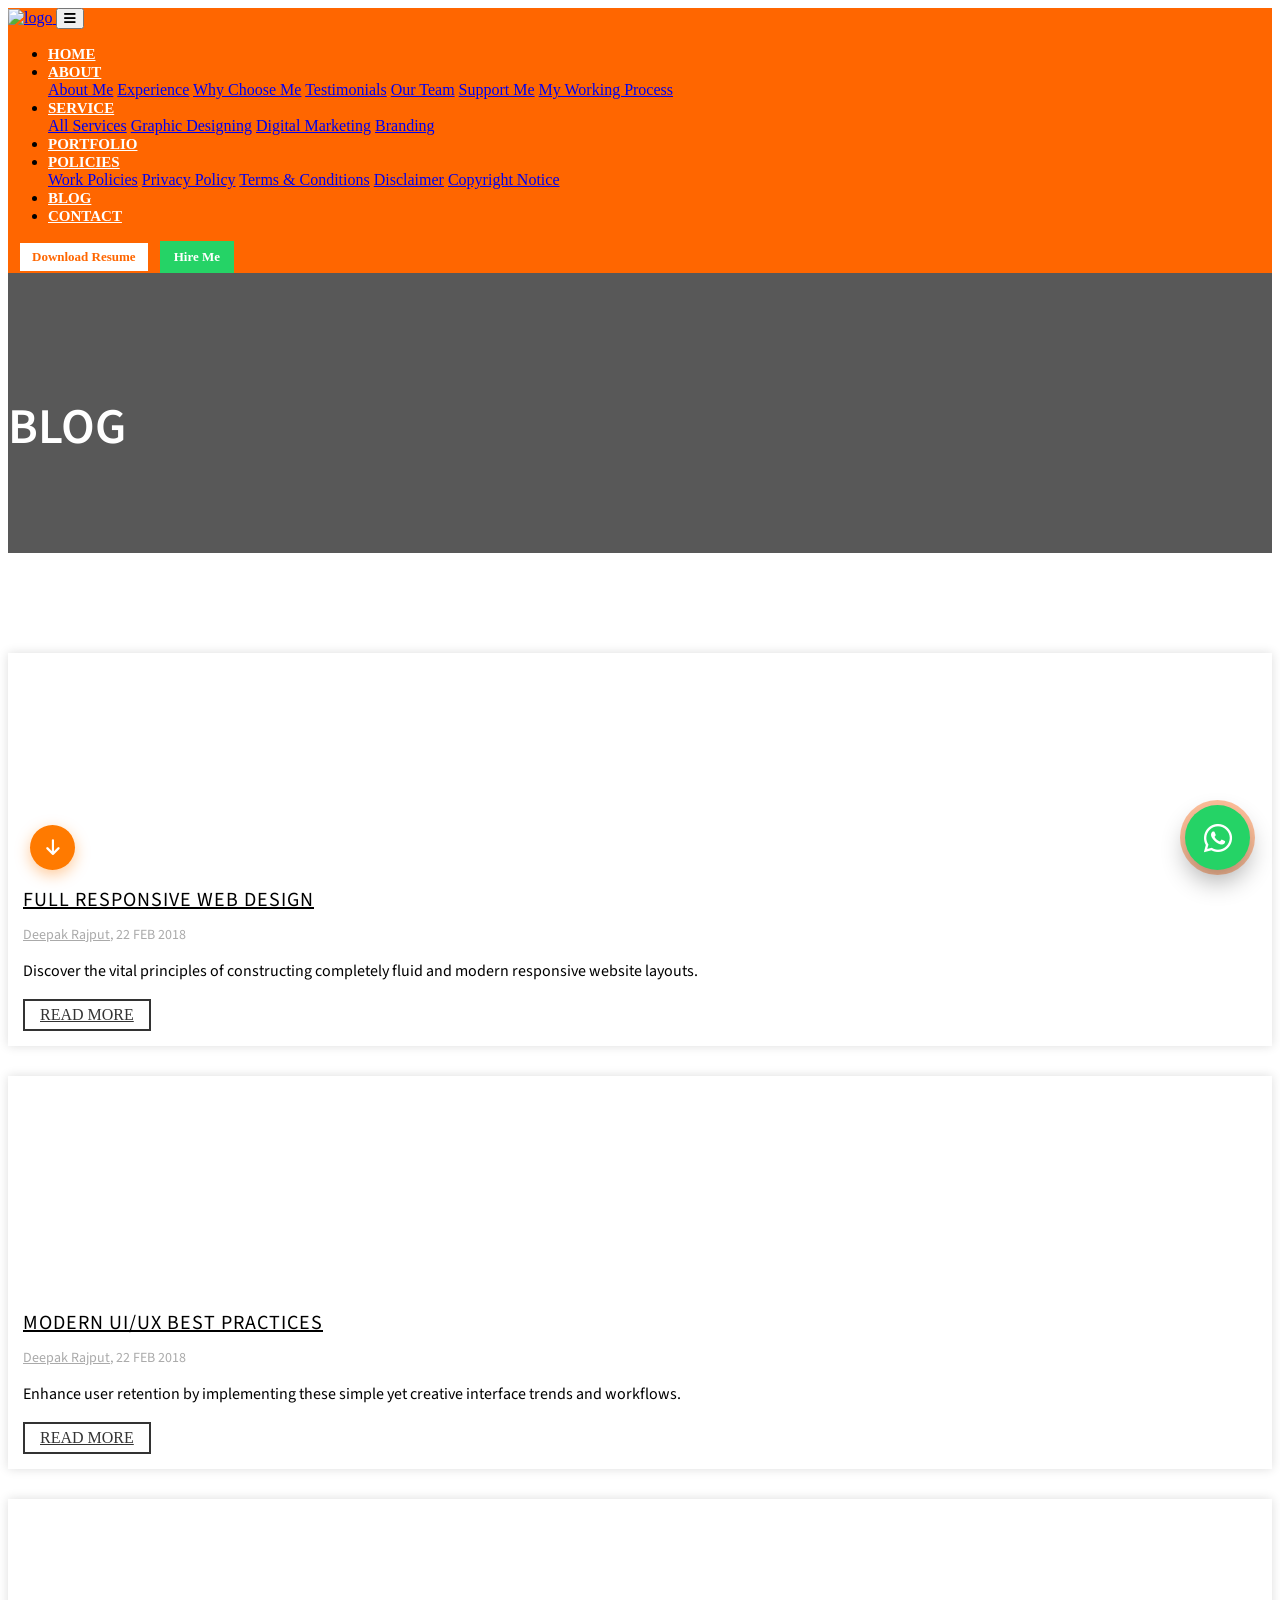
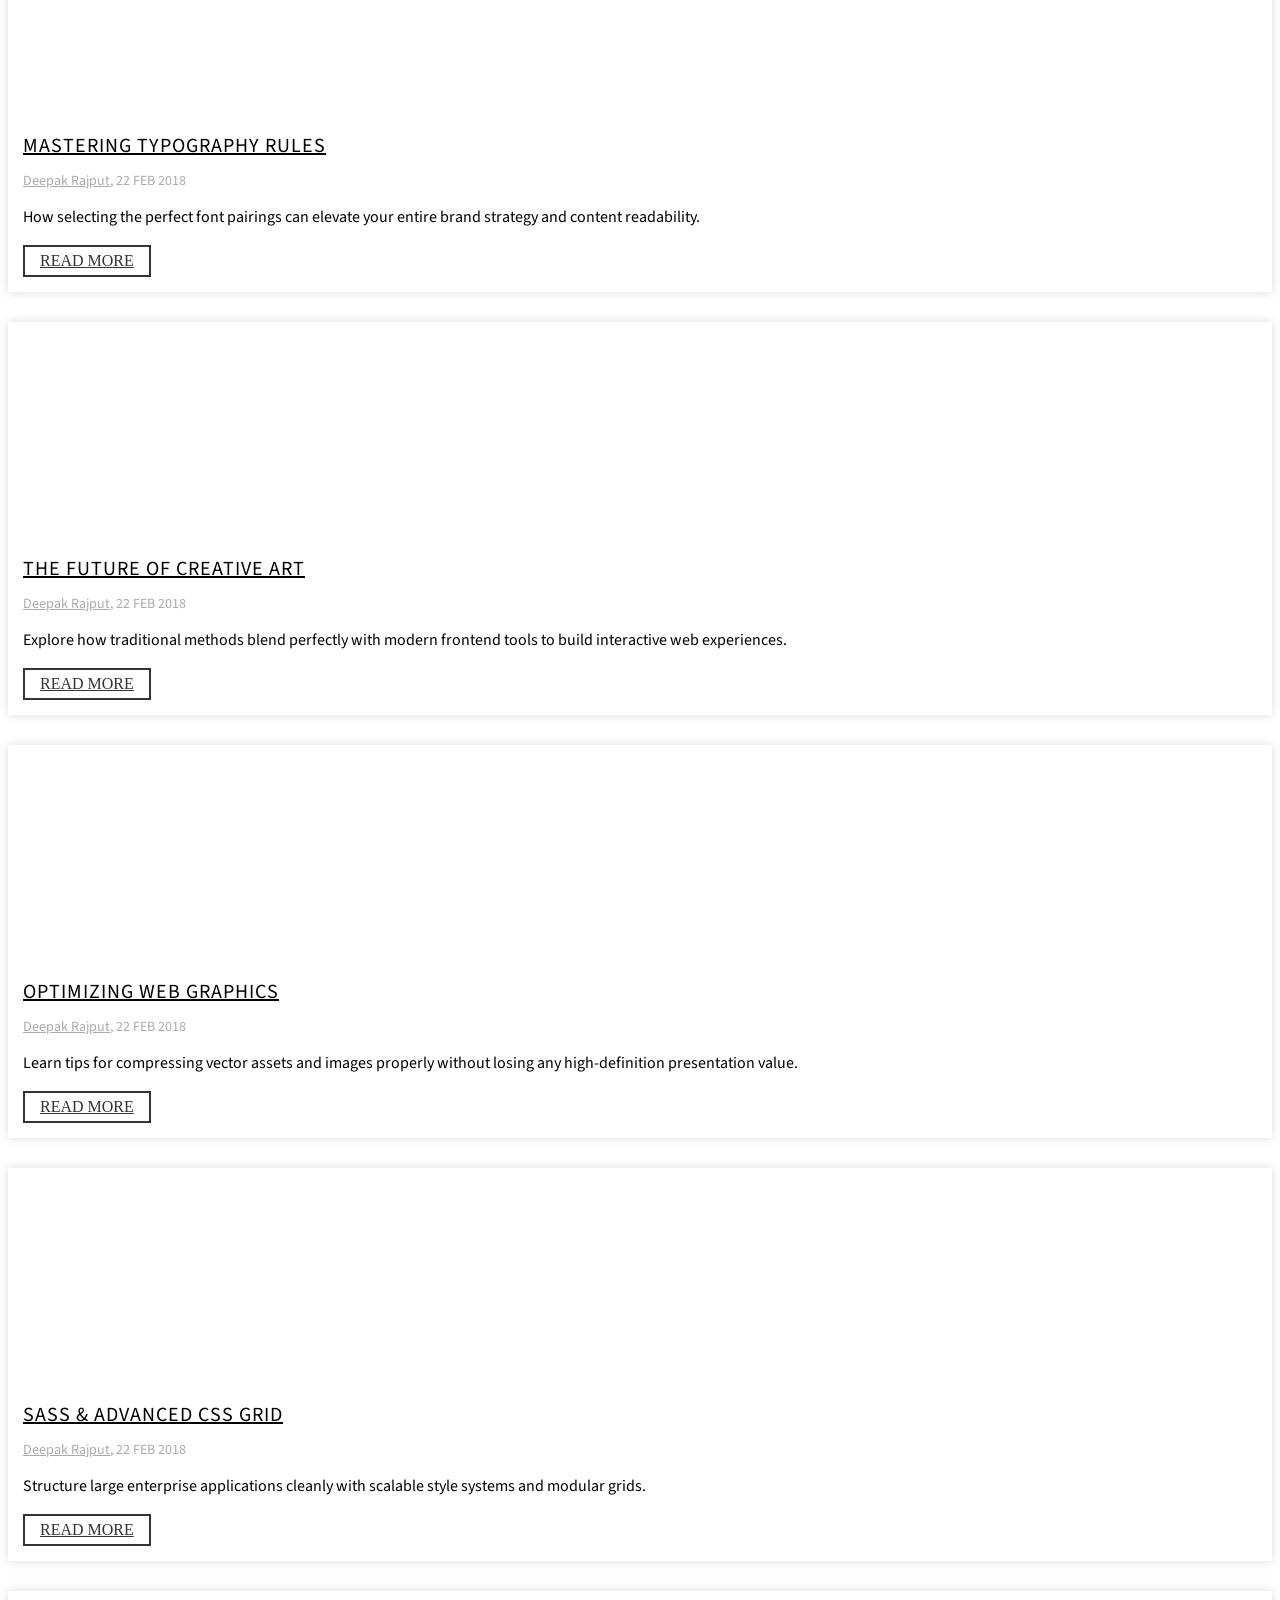
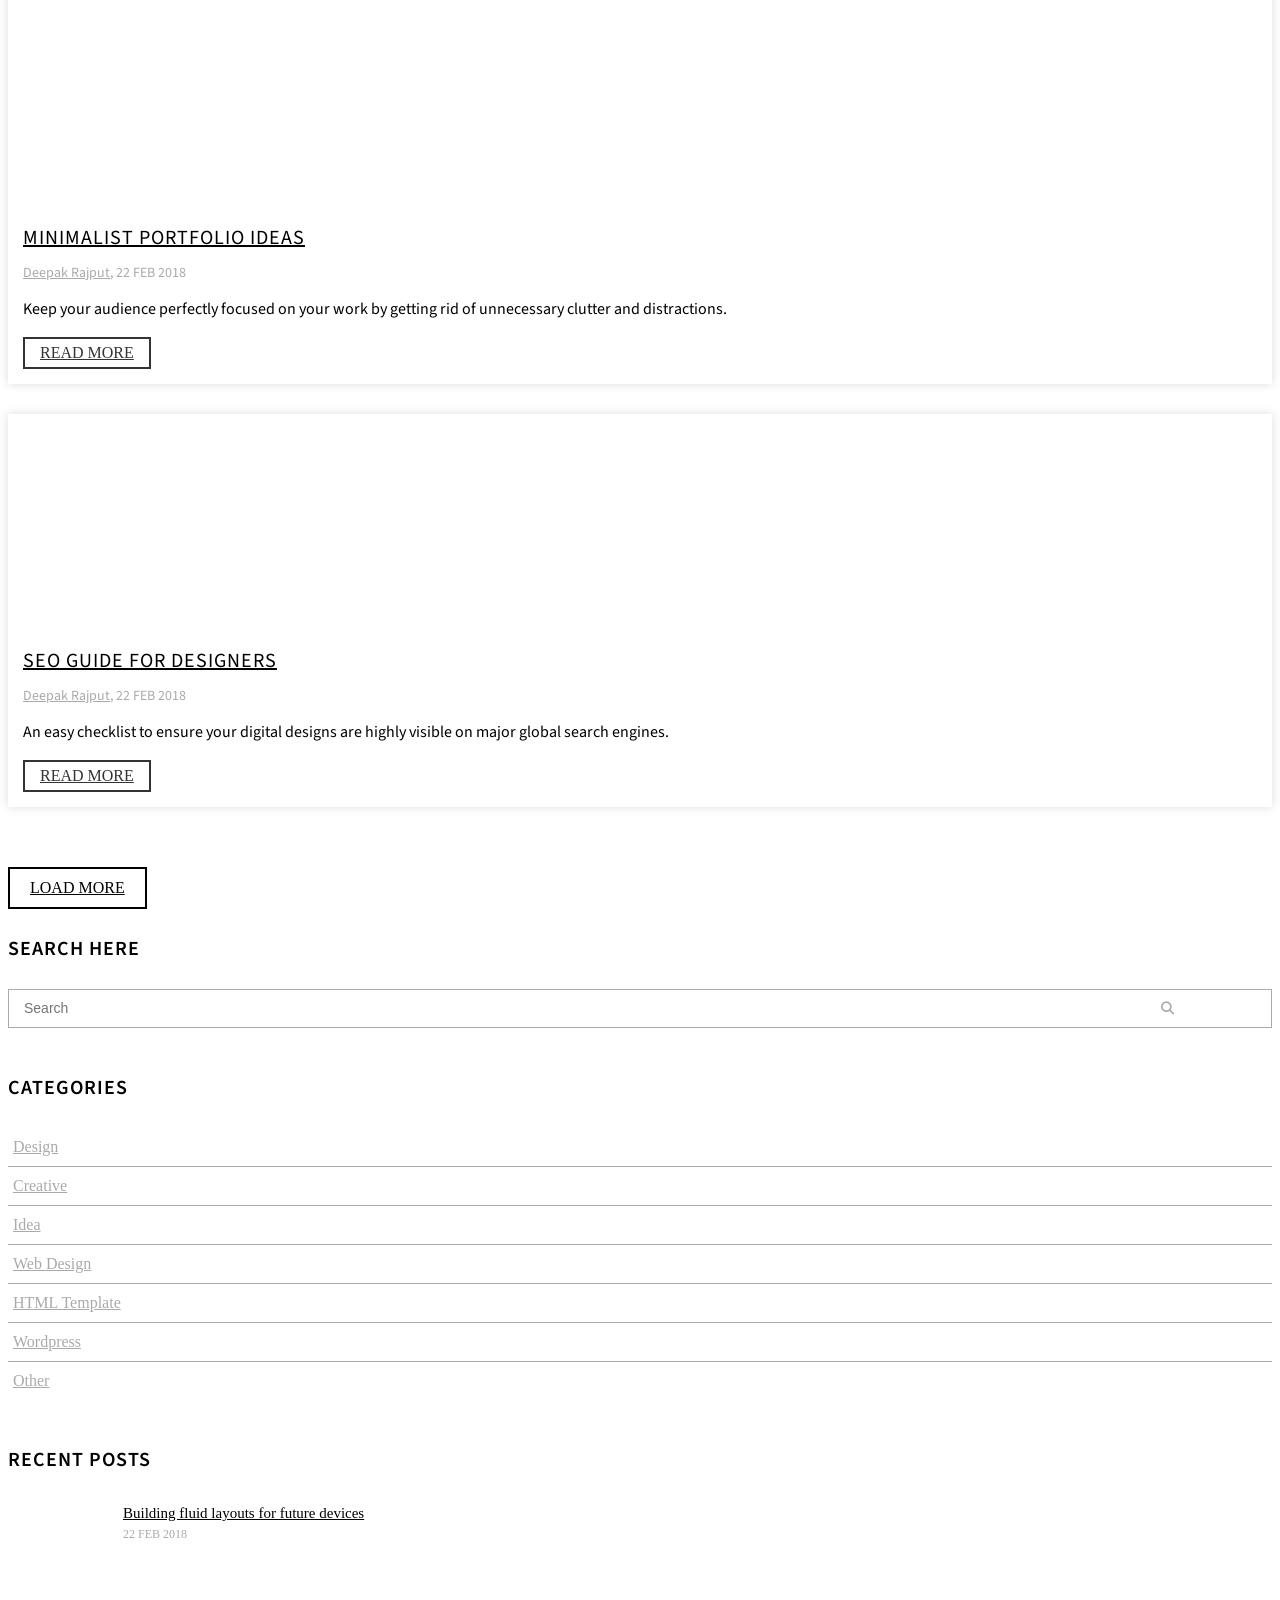
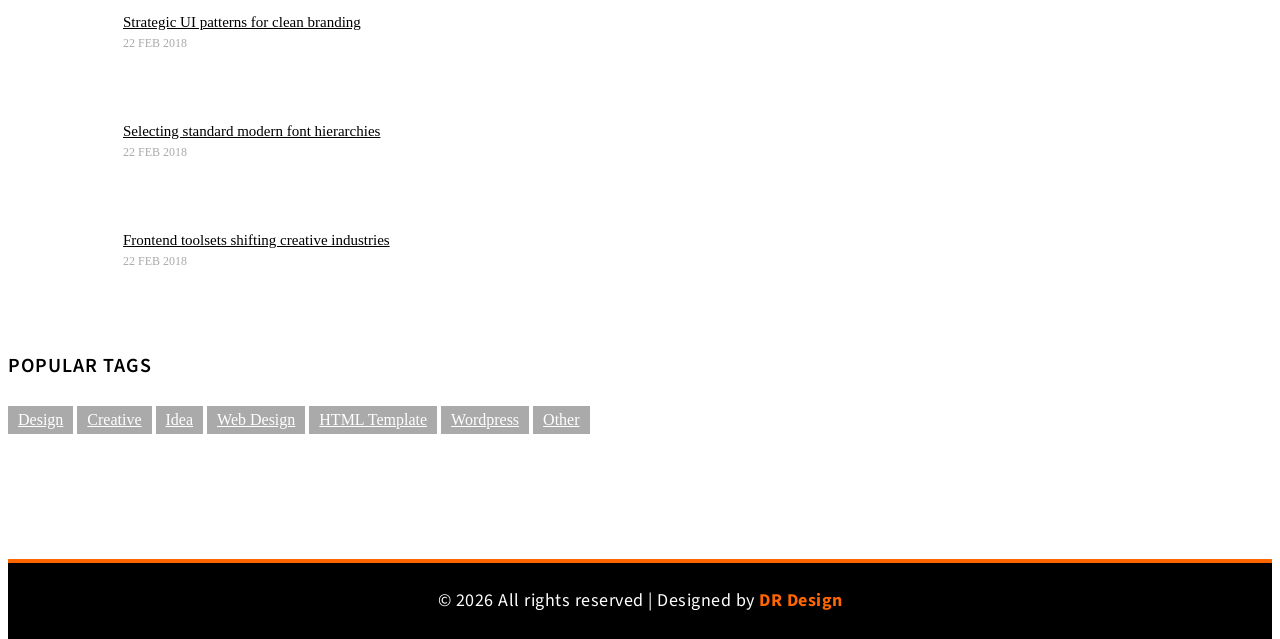
==== blog.html @ 86e17008 "Add files via upload" ====
<!DOCTYPE html>
<html lang="en">

<head>
    <meta name="viewport" content="width=device-width, initial-scale=1">
    <meta http-equiv="X-UA-Compatible" content="IE=edge" />
    <meta charset="UTF-8">
    <title>Blog | DR Design</title>

    <link href="https://fonts.googleapis.com/css?family=Source+Sans+Pro:300,400,600" rel="stylesheet">

    <link rel="stylesheet" href="assets/css/bootstrap.min.css">
    <link rel="stylesheet" href="assets/css/fontawesome-all.min.css">
    <link rel="stylesheet" href="assets/css/lightbox.min.css">
    <link rel="stylesheet" href="assets/css/owl.carousel.min.css">
    <link rel="stylesheet" href="assets/css/animate.css">
    <link rel="stylesheet" href="style.css">
    <link rel="stylesheet" href="assets/css/responsive.css">
    <link rel="stylesheet" href="https://cdnjs.cloudflare.com/ajax/libs/font-awesome/6.5.0/css/all.min.css">

    <style>
        .bg-primari {
            background-color: #ff6600 !important;
            transition: background-color 0.3s ease;
        }

        /* Floating Scroll Toggle Button Style */
        .floating-buttons {
          position: fixed;
          bottom: 30px;
          left: 30px;
          z-index: 999;
        }
        #scrollToggleBtn {
          width: 45px;
          height: 45px;
          border-radius: 50%;
          display: flex;
          align-items: center;
          justify-content: center;
          color: #fff;
          border: none;
          cursor: pointer;
          font-size: 18px;
          transition: 0.3s;
          background: #ff7a00;
          box-shadow: 0 5px 15px rgba(255, 122, 0, 0.4);
          animation: pulse 2s infinite;
        }
        #scrollToggleBtn:hover {
          transform: translateY(-4px);
        }
        @keyframes pulse {
          0% { box-shadow: 0 0 0 0 rgba(255, 122, 0, 0.7); }
          70% { box-shadow: 0 0 0 12px rgba(255, 122, 0, 0); }
          100% { box-shadow: 0 0 0 0 rgba(255, 122, 0, 0); }
        }

        /* Fixed Positioning Right side WhatsApp */
        .dr-whatsapp-float {
            position: fixed;
            bottom: 30px;
            right: 30px;
            z-index: 9999;
            display: flex;
            align-items: center;
            justify-content: center;
        }
        .dr-wa-ripple {
            position: absolute;
            width: 75px;
            height: 75px;
            background: rgba(255, 95, 0, 0.4); 
            border-radius: 50%;
            animation: dr-ripple-effect 2s infinite;
        }
        .dr-wa-btn {
            position: relative;
            width: 65px;
            height: 65px;
            background: #25d366;
            color: white;
            border-radius: 50%;
            display: flex;
            align-items: center;
            justify-content: center;
            font-size: 32px;
            box-shadow: 0 12px 24px rgba(0,0,0,0.3);
            transition: transform 0.3s cubic-bezier(0.175, 0.885, 0.32, 1.275), background 0.3s;
            text-decoration: none;
        }
        .dr-wa-btn:hover {
            transform: scale(1.1) rotate(10deg);
            background: #128c7e;
            color: #fff;
        }
        .dr-wa-tooltip {
            position: absolute;
            right: 85px;
            background: #ff5f00;
            color: white;
            padding: 10px 18px;
            border-radius: 12px;
            font-size: 15px;
            font-weight: 600;
            white-space: nowrap;
            opacity: 0;
            visibility: hidden;
            transition: all 0.4s ease;
            box-shadow: 0 8px 20px rgba(0,0,0,0.15);
        }
        .dr-whatsapp-float:hover .dr-wa-tooltip {
            opacity: 1;
            visibility: visible;
            right: 80px;
        }
        @keyframes dr-ripple-effect {
            0% { transform: scale(0.9); opacity: 1; }
            100% { transform: scale(1.6); opacity: 0; }
        }
        .dr-wa-shake {
            animation: dr-shake-logic 6s infinite;
        }
        @keyframes dr-shake-logic {
            0%, 85%, 100% { transform: rotate(0deg); }
            87% { transform: rotate(18deg); }
            89% { transform: rotate(-18deg); }
            91% { transform: rotate(12deg); }
            93% { transform: rotate(-12deg); }
        }
    </style>
    </head>

<body data-spy="scroll" data-target=".navbar-nav">

    <!-- ========================= -->
<!-- 🟢 HEADER & NAVBAR START -->
<!-- ========================= -->

    <header id="header" class="header">
        <nav class="navbar navbar-expand-lg fixed-top">
            <div class="container">

                 <!-- 🟢 WEBSITE LOGO -->
                <a class="navbar-brand logo" href="index.html">
                    <img src="assets/images/logo.png" alt="logo">
                </a>

                  <!-- 🟢 MOBILE MENU BUTTON -->
                   
                <button class="navbar-toggler" type="button" data-toggle="collapse" data-target="#navbarSupportedContent" aria-expanded="false">
                    <span><i class="fa fa-bars"></i></span>
                </button>

                <!-- 🟢 MAIN NAVIGATION MENU -->
                <div class="collapse navbar-collapse main-menu" id="navbarSupportedContent">

                    <!-- 🟢 MENU LINKS -->

                    <!-- 🟢 MENU LINKS -->
<ul class="navbar-nav ml-auto">

    <li class="nav-item active">
        <a class="nav-link" href="index.html#home">HOME</a>
    </li>

   <li class="nav-item dropdown">
        <a class="nav-link dropdown-toggle" href="#" id="aboutDropdown" role="button" data-toggle="dropdown" aria-haspopup="true" aria-expanded="false">
            ABOUT
        </a>
        <div class="dropdown-menu" aria-labelledby="aboutDropdown">


    <a class="dropdown-item" href="index.html#about">About Me</a>

    <a class="dropdown-item" href="index.html#experience">Experience</a>

    <a class="dropdown-item" href="index.html#why-choose">Why Choose Me</a>

    <a class="dropdown-item" href="index.html#testimonial">Testimonials</a>

    <a class="dropdown-item" href="index.html#section-padding pb-70 team-area">Our Team</a>

    <a class="dropdown-item" href="index.html#support">Support Me</a>

    <a class="dropdown-item" href="index.html#work-process">My Working Process</a>

</div>
    </li>

    <!-- Service Dropdown -->
    <li class="nav-item dropdown">
        <a class="nav-link dropdown-toggle"
           href="#"
           id="servicesDropdown"
           role="button"
           data-toggle="dropdown"
           aria-haspopup="true"
           aria-expanded="false">
            SERVICE
        </a>

        <div class="dropdown-menu" aria-labelledby="servicesDropdown">
            <a class="dropdown-item" href="index.html#service">All Services</a>
            <a class="dropdown-item" href="index.html#graphic-design">Graphic Designing</a>
            <a class="dropdown-item" href="index.html#digital-marketing">Digital Marketing</a>
            <a class="dropdown-item" href="index.html#branding">Branding</a>
        </div>
    </li>

    <li class="nav-item">
        <a class="nav-link" href="index.html#portfolio">PORTFOLIO</a>
    </li>

    <!-- Policies Dropdown -->
    <li class="nav-item dropdown">
        <a class="nav-link dropdown-toggle"
           href="#"
           id="policiesDropdown"
           role="button"
           data-toggle="dropdown"
           aria-haspopup="true"
           aria-expanded="false">
            POLICIES
        </a>

        <div class="dropdown-menu" aria-labelledby="policiesDropdown">
        <a class="dropdown-item" href="Policies.html">Work Policies</a>
        <a class="dropdown-item" href="websitespolices.html#privacy-policy">Privacy Policy</a>
        <a class="dropdown-item" href="websitespolices.html#terms-conditions">Terms & Conditions</a>
        <a class="dropdown-item" href="websitespolices.html#disclaimer">Disclaimer</a>
        <a class="dropdown-item" href="websitespolices.html#copyright-notice">Copyright Notice</a>
        </div>
    </li>

    <li class="nav-item">
        <a class="nav-link" href="blog.html">BLOG</a>
    </li>

    <li class="nav-item">
        <a class="nav-link pr0" href="index.html#contact">CONTACT</a>
    </li>

</ul>

<div class="nav-buttons">
    <a href="assets/images/Document/deepak resume.pdf"
       download="Deepak_Resume.pdf"
       target="_blank"
       class="btn-resume">
        Download Resume
    </a>

    <a href="https://wa.me/919714004207"target="_blank"class="btn-hire">Hire Me</a>
</div>
        </nav>

        <!-- ========================= -->
<!-- 🟢 HEADER & NAVBAR END -->
<!-- ========================= -->

        <div class="page-title bg-img section-padding bg-overlay" style="background-image: url(assets/images/breadcrumb.jpg)">
            <div class="container">
                <div class="row justify-content-center">
                    <div class="col-lg-6 text-center">
                        <h2>Blog</h2>
                    </div>
                </div>
            </div>
        </div>
        </header>
    <section class="blog-section">
        <div class="container">
            <div class="row">
                <div class="col-lg-8">
                    <div class="blog-area">
                        <div class="row">
                            <div class="col-sm-6">
                                <div class="single-blog">
                                    <div class="blog-thumb" style="background-image: url(assets/images/blog/img-1.png)"></div>
                                    <h4 class="blog-title"><a href="single-blog.html">Full Responsive Web Design</a></h4>
                                    <p class="blog-meta"><a href="#">Deepak Rajput</a>, 22 FEB 2018</p>
                                    <p>Discover the vital principles of constructing completely fluid and modern responsive website layouts.</p>
                                    <a href="single-blog.html" class="button">Read More</a>
                                </div>
                            </div>
                            <div class="col-sm-6">
                                <div class="single-blog">
                                    <div class="blog-thumb" style="background-image: url(assets/images/blog/img-2.jpg)"></div>
                                    <h4 class="blog-title"><a href="single-blog.html">Modern UI/UX Best Practices</a></h4>
                                    <p class="blog-meta"><a href="#">Deepak Rajput</a>, 22 FEB 2018</p>
                                    <p>Enhance user retention by implementing these simple yet creative interface trends and workflows.</p>
                                    <a href="single-blog.html" class="button">Read More</a>
                                </div>
                            </div>
                            <div class="col-sm-6">
                                <div class="single-blog">
                                    <div class="blog-thumb" style="background-image: url(assets/images/blog/img-3.jpg)"></div>
                                    <h4 class="blog-title"><a href="single-blog.html">Mastering Typography Rules</a></h4>
                                    <p class="blog-meta"><a href="#">Deepak Rajput</a>, 22 FEB 2018</p>
                                    <p>How selecting the perfect font pairings can elevate your entire brand strategy and content readability.</p>
                                    <a href="single-blog.html" class="button">Read More</a>
                                </div>
                            </div>
                            <div class="col-sm-6">
                                <div class="single-blog">
                                    <div class="blog-thumb" style="background-image: url(assets/images/blog/img-4.jpeg)"></div>
                                    <h4 class="blog-title"><a href="single-blog.html">The Future of Creative Art</a></h4>
                                    <p class="blog-meta"><a href="#">Deepak Rajput</a>, 22 FEB 2018</p>
                                    <p>Explore how traditional methods blend perfectly with modern frontend tools to build interactive web experiences.</p>
                                    <a href="single-blog.html" class="button">Read More</a>
                                </div>
                            </div>
                            <div class="col-sm-6">
                                <div class="single-blog">
                                    <div class="blog-thumb" style="background-image: url(assets/images/blog/img-5.png)"></div>
                                    <h4 class="blog-title"><a href="single-blog.html">Optimizing Web Graphics</a></h4>
                                    <p class="blog-meta"><a href="#">Deepak Rajput</a>, 22 FEB 2018</p>
                                    <p>Learn tips for compressing vector assets and images properly without losing any high-definition presentation value.</p>
                                    <a href="single-blog.html" class="button">Read More</a>
                                </div>
                            </div>
                            <div class="col-sm-6">
                                <div class="single-blog">
                                    <div class="blog-thumb" style="background-image: url(assets/images/blog/img-6.jpg)"></div>
                                    <h4 class="blog-title"><a href="single-blog.html">Sass & Advanced CSS Grid</a></h4>
                                    <p class="blog-meta"><a href="#">Deepak Rajput</a>, 22 FEB 2018</p>
                                    <p>Structure large enterprise applications cleanly with scalable style systems and modular grids.</p>
                                    <a href="single-blog.html" class="button">Read More</a>
                                </div>
                            </div>
                            <div class="col-sm-6">
                                <div class="single-blog">
                                    <div class="blog-thumb" style="background-image: url(assets/images/blog/img-7.jpeg)"></div>
                                    <h4 class="blog-title"><a href="single-blog.html">Minimalist Portfolio Ideas</a></h4>
                                    <p class="blog-meta"><a href="#">Deepak Rajput</a>, 22 FEB 2018</p>
                                    <p>Keep your audience perfectly focused on your work by getting rid of unnecessary clutter and distractions.</p>
                                    <a href="single-blog.html" class="button">Read More</a>
                                </div>
                            </div>
                            <div class="col-sm-6">
                                <div class="single-blog">
                                    <div class="blog-thumb" style="background-image: url(assets/images/blog/img-8.jpeg)"></div>
                                    <h4 class="blog-title"><a href="single-blog.html">SEO Guide For Designers</a></h4>
                                    <p class="blog-meta"><a href="#">Deepak Rajput</a>, 22 FEB 2018</p>
                                    <p>An easy checklist to ensure your digital designs are highly visible on major global search engines.</p>
                                    <a href="single-blog.html" class="button">Read More</a>
                                </div>
                            </div>
                        </div>
                        <div class="row justify-content-center">
                            <div class="col-lg-6 text-center">
                                <a href="#" class="button blog-btn">Load More</a>
                            </div>
                        </div>
                    </div>
                </div>
                <div class="col-lg-4">
                    <div class="blog-sidebar">
                        <div class="sidebar-widget">
                            <h2 class="sidebar-title">Search here</h2>
                            <form action="blog.html" method="get">
                                <input type="search" placeholder="Search">
                                <button><i class="fa fa-search"></i></button>
                            </form>
                        </div>
                        <div class="sidebar-widget">
                            <h2 class="sidebar-title">Categories</h2>
                            <ol>
                                <li><a href="#">Design</a></li>
                                <li><a href="#">Creative</a></li>
                                <li><a href="#">Idea</a></li>
                                <li><a href="#">Web Design</a></li>
                                <li><a href="#">HTML Template</a></li>
                                <li><a href="#">Wordpress</a></li>
                                <li><a href="#">Other</a></li>
                            </ol>
                        </div>
                        <div class="sidebar-widget">
                            <h2 class="sidebar-title">RECENT POSTS</h2>
                            <ol class="recent-post">
                                <li>
                                    <span style="background-image: url(assets/images/blog/img-1.png)"></span>
                                    <div class="blog-content">
                                        <a href="single-blog.html">Building fluid layouts for future devices</a>
                                        <div class="blog-date">22 FEB 2018</div>
                                    </div>
                                </li>
                                <li>
                                    <span style="background-image: url(assets/images/blog/img-2.jpg)"></span>
                                    <div class="blog-content">
                                        <a href="single-blog.html">Strategic UI patterns for clean branding</a>
                                        <div class="blog-date">22 FEB 2018</div>
                                    </div>
                                </li>
                                <li>
                                    <span style="background-image: url(assets/images/blog/img-3.jpg)"></span>
                                    <div class="blog-content">
                                        <a href="single-blog.html">Selecting standard modern font hierarchies</a>
                                        <div class="blog-date">22 FEB 2018</div>
                                    </div>
                                </li>
                                <li>
                                    <span style="background-image: url(assets/images/blog/img-4.jpeg)"></span>
                                    <div class="blog-content">
                                        <a href="single-blog.html">Frontend toolsets shifting creative industries</a>
                                        <div class="blog-date">22 FEB 2018</div>
                                    </div>
                                </li>
                            </ol>
                        </div>
                        <div class="sidebar-widget">
                            <h2 class="sidebar-title">POPULAR TAGS</h2>
                            <ol class="tags">
                                <li><a href="#">Design</a></li>
                                <li><a href="#">Creative</a></li>
                                <li><a href="#">Idea</a></li>
                                <li><a href="#">Web Design</a></li>
                                <li><a href="#">HTML Template</a></li>
                                <li><a href="#">Wordpress</a></li>
                                <li><a href="#">Other</a></li>
                            </ol>
                        </div>
                    </div>
                </div>
                </div>
        </div>
    </section>
    <footer style="
        background-color: #000000; 
        color: #ffffff; 
        text-align: center; 
        padding: 25px 10px; 
        font-family: Arial, sans-serif; 
        border-top: 4px solid #ff6600;">
        
        <p style="margin: 0; font-size: 18px; letter-spacing: 0.5px; color: #ffffff;">
            &copy; 2026 All rights reserved | 
            Designed by <a href="https://deepakrajput227.blogspot.com/" target="_blank" style="color: #ff6600; font-weight: bold; text-decoration: none;">DR Design</a>
        </p>
    </footer>
    <div class="dr-whatsapp-float">
        <div class="dr-wa-tooltip">Let's Talk - DR Design</div>
        <div class="dr-wa-ripple"></div>
        <a href="https://wa.me/919714004207?text=Hi%20Deepak,%20I%20am%20interested%20in%20your%20creative%20design%20services." 
           class="dr-wa-btn dr-wa-shake" 
           target="_blank">
            <i class="fab fa-whatsapp"></i>
        </a>
    </div>

    <div class="floating-buttons">
      <button id="scrollToggleBtn">
        <i id="scrollIcon" class="fas fa-arrow-down"></i>
      </button>
    </div>
    <script src="assets/js/jquery-3.3.1.min.js"></script>
    <script src="assets/js/bootstrap.min.js"></script>
    <script src="assets/js/owl.carousel.min.js"></script>
    <script src="assets/js/jquery.mixitup.js"></script>
    <script src="assets/js/wow.min.js"></script>
    <script src="assets/js/typed.js"></script>
    <script src="assets/js/main.js"></script>
    <script>
    const toggleBtn = document.getElementById("scrollToggleBtn");
    const scrollIcon = document.getElementById("scrollIcon");
    let isAtBottom = false;

    window.addEventListener("scroll", function () {
      if (window.scrollY > 300) {
        scrollIcon.classList.remove("fa-arrow-down");
        scrollIcon.classList.add("fa-arrow-up");
        isAtBottom = true;
      } else {
        scrollIcon.classList.remove("fa-arrow-up");
        scrollIcon.classList.add("fa-arrow-down");
        isAtBottom = false;
      }
    });

    toggleBtn.addEventListener("click", function () {
      if (isAtBottom) {
        window.scrollTo({
          top: 0,
          behavior: "smooth"
        });
      } else {
        window.scrollTo({
          top: document.documentElement.scrollHeight,
          behavior: "smooth"
        });
      }
    });
    </script>
    </body>
</html>
---- style.css ----
/*
Theme Name: Safs
Author: AL Mamun
Author URI: https://themeforest.net/user/aseven
Version: 1.0
*/

/*
[Table of contents]

* Glogbal Style
* Preloader
* Section Title
* Main Menu / Navbar
* Hero Area / Welcome Area / Slider Area
* Featured Area
* About Area
* Fact Counter Section
* Service Section
* Why choose Me Section
* Portfolio Section
* Frequently asked questions
* Blog Section
  - Blog Main Page
  - Sidebar
  - Single Blog
* Testimonial Section
* Team Section
* Call to Action Area
* Pricing Area
* Contact Area 
* Footer Area
*/

/*============Glogbal Style================ */
html,
body {
    height: 100%;
}

p {
    font-family: 'Source Sans Pro', sans-serif;
    font-size: 16px;
    line-height: 26px;
    color: #000;
    margin: 0;
}

a {
    -webkit-transition: .3s;
    transition: .3s
}

a:hover {
    color: #000;
    text-decoration: none;
}

h1,
h2,
h3,
h4,
h5,
h6 {
    font-family: 'Source Sans Pro', sans-serif;
    color: #000;
    font-weight: 600;
    line-height: 1.7;
    margin: 0;
}

.d-table {
    width: 100%;
    height: 100%;
}

.d-table-cell {
    vertical-align: middle;
}

img {
    max-width: 100%;
    height: auto;
}

.button {
    color: #fff;
    display: inline-block;
    text-transform: uppercase;
    border: 2px solid;
    padding: 10px 20px;
}

.button:hover {
    color: #000;
}

.bg-a {
    background-color: #000;
}

.section-padding {
    padding: 100px 0;
}

.pb-70 {
    padding-bottom: 70px;
}

.pb-85 {
    padding-bottom: 85px;
}

.bg-img {
    background-color: #ddd;
    background-position: center;
    background-size: cover;
    position: relative;
    z-index: 1;
}

.bg-primari {
    background-color: #000 !important;
}

.bg-secondary {
    background-color: #Ff9933  !important;
}

button:focus {
    outline: none;
}


/*::::::::::::::::::::::::::::::::::::
    Preloader
::::::::::::::::::::::::::::::::::::*/

/* 🔥 PRELOADER START */

.preloader {
    position: fixed;
    top: 0;
    left: 0;
    width: 100%;
    height: 100%;

    background: #ffffff; /* white clean look */
    
    display: flex;
    align-items: center;
    justify-content: center;

    z-index: 99999;
}

/* Center Box */
.loader-box {
    text-align: center;
}

/* 🟠 Logo */
.loader-logo {
    width: 80px;
    margin-bottom: 15px;
    animation: zoom 1.5s infinite alternate;
}

/* Logo Animation */
@keyframes zoom {
    from { transform: scale(1); }
    to { transform: scale(1.1); }
}

/* ✨ Loading Text */
.loading-text {
    color: #ff6600;
    font-size: 24px;
    font-weight: bold;
    letter-spacing: 2px;
}

/* 🔥 MOBILE RESPONSIVE */
@media (max-width: 768px) {

    .loader-logo {
        width: 60px;
        margin-bottom: 10px;
    }

    .loading-text {
        font-size: 18px;
        letter-spacing: 1px;
    }

}

/* 🔥 PRELOADER END */

/*::::::::::::::::::::::::::::::::::::
   Section Title
::::::::::::::::::::::::::::::::::::*/

.section-title {
    margin-bottom: 60px;
}

.section-title h2 {
    text-transform: uppercase;
    position: relative;
    font-size: 32px;
    padding-bottom: 15px;
    margin-bottom: 15px;
    line-height: 1;
}

.section-title h2:before,
.section-title h2:after {
    position: absolute;
    content: '';
    left: 50%;
    bottom: 0;
    width: 50px;
    height: 5px;
    background-color: #000;
}

.section-title h2:before {
    left: auto;
    right: 50%;
    background-color: #Ff6633
}

/*::::::::::::::::::::::::::::::::::::
   Main Menu
::::::::::::::::::::::::::::::::::::*/
.navbar{
    -webkit-transition: .3s;
    transition: .3s;
}
.navbar-brand.logo img {
    max-height: 40px;
}

.navbar-expand-lg .navbar-nav .nav-link {
    color: #fff;
    font-size: 15px;
    font-weight: 700;
}

.navbar-expand-lg .navbar-nav .nav-link:hover,
.navbar-expand-lg .navbar-nav .nav-link.active {
    color: #ffff02;
}




/*::::::::::::::::::::::::::::::::::::
   Navbar Buttons Style Start
::::::::::::::::::::::::::::::::::::*/

/* 👉 Desktop buttons (right side alignment) */
.nav-buttons {
    display: flex;
    gap: 10px;
    margin-left: 10px;
}

/* 👉 Right edge gap kam */
.navbar .container {
    padding-right: px;
}

/* 👉 Common button style (square buttons) */
.btn-resume,
.btn-hire {
    padding: 6px 12px;
    font-size: 13px;
    text-decoration: none;
    border-radius: 0; /* square */
    transition: 0.3s;
    font-weight: 700;
}

/* 👉 Download Resume (white + orange) */
.btn-resume {
    background: #fff;
    color: #ff6600;
    border: 2px solid #ff6600;
}

.btn-resume:hover {
    background: #ff6600;
    color: #fff;
}

/* 👉 Hire Me (WhatsApp green) */
.btn-hire {
    background: #25D366;
    color: #fff;
    border: 2px solid #25D366;
}

.btn-hire:hover {
    background: #128C7E;
    border-color: #128C7E;
}

/* 👉 Mobile buttons hide by default */
.btn-mobile {
    display: none;
}

/*::::::::::::::::::::::::::::::::::::
   Mobile Menu Button Fix
::::::::::::::::::::::::::::::::::::*/
@media (max-width: 768px) {

    /* 👉 Desktop buttons hide */
    .nav-buttons {
        display: none;
    }

    /* 👉 Mobile buttons show */
    .btn-mobile {
        display: block;
        width: 100%;
    }

    .btn-mobile a {
        display: block;
        margin: 10px;
        text-align: center;
    }
}

/*::::::::::::::::::::::::::::::::::::
   Navbar Buttons Style End
::::::::::::::::::::::::::::::::::::*/

/*::::::::::::::::::::::::::::::::::::
   Main Menu End  
::::::::::::::::::::::::::::::::::::*/

/*::::::::::::::::::::::::::::::::::::
   Hero Area 
::::::::::::::::::::::::::::::::::::*/

.hero-aria,
.hero-area-slids,
.single-slider {
    height: 100%;
    position: relative;
    z-index: 1;
    background-position: center;
    background-size: cover;
}


.hero-aria:after {
    position: absolute;
    content: '';
    left: 0;
    bottom: 0;
    width: 50%;
    height: 100%;
    background-color: #Ff6633;
    opacity: .8;
    -ms-filter: "progid:DXImageTransform.Microsoft.Alpha(Opacity=80)";
    z-index: 2;
}

.hero-area-slids .owl-stage-outer,
.hero-area-slids .owl-stage,
.hero-area-slids .owl-item {
    height: 100%;
}

.slider-bg {
    height: 100%;
    width: 100%;
    background-position: center;
    background-size: cover;
    position: relative;
    z-index: 1;
}


.slider-bg:after {
    content: '';
    position: absolute;
    left: 0;
    top: 0;
    width: 100%;
    height: 100%;
    background-color: #000;
    opacity: .3;
    -ms-filter: "progid:DXImageTransform.Microsoft.Alpha(Opacity=30)";
    z-index: -1;
}

.hero-content {
    position: absolute;
    z-index: 999;
    max-width: 40%;
}


.hero-content h2 {
    color: #fff;
    font-size: 90px;
    font-weight: 600;
    line-height: 1;
}

.hero-content .button {
    margin-top: 30px;
}

.hero-content .typed {
    color: #ffffff;
}

.hero-content h2,
.hero-content p,
.hero-content span,
.hero-content .typed {
    color: #ffffff;
}


/*::::::::::::::::::::::::::::::::::::
   Featured Area
::::::::::::::::::::::::::::::::::::*/

.single-featured-item {
    padding: 15px;
    margin-bottom: 30px;
}

.single-featured-item-wrap {
    background-color: #fff;
    box-shadow: 0 0 10px #eee;
}

.single-featured-item-wrap h3 a {
    text-align: center;
    text-transform: uppercase;
    padding: 15px;
    color: #Ff6633;
    display: block;
    position: relative;
    z-index: 1;
}

.single-featured-item-wrap:hover a {
    color: #f8f9fa
}

.single-featured-item-wrap:hover a:after {
    height: 100%;
}

.single-featured-item-wrap h3 a:after {
    position: absolute;
    content: '';
    width: 100%;
    height: 0;
    background-color: #Ff6633;
    z-index: -1;
    left: 0;
    top: 0;
    -webkit-transition: .3s;
    transition: .3s;
}
.single-featured-item-wrap {
    text-align: center;
}

.featured-icon {
    font-size: 35px;
    color: #Ff6633;
    margin-bottom: 5px;
    display: block;
}


/* ===== Modern Card UI ===== */

.single-featured-item {
    padding: 20px;
}

.single-featured-item-wrap {
    background: #fff;
    padding: 40px 25px;
    border-radius: 15px;
    text-align: center;
    box-shadow: 0 10px 25px rgba(0,0,0,0.08);
    transition: all 0.3s ease;
}

/* Hover Card */
.single-featured-item-wrap:hover {
    transform: translateY(-10px);
    box-shadow: 0 15px 35px rgba(0,0,0,0.15);
}

/* Icon Circle */
.featured-icon {
    width: 65px;
    height: 65px;
    line-height: 65px;
    font-size: 28px;
    background: rgba(255,102,51,0.1);
    color: #ff6633;
    border-radius: 50%;
    margin: 0 auto 15px;
    transition: 0.3s;
}

/* Icon Hover */
.single-featured-item-wrap:hover .featured-icon {
    background: #ff6633;
    color: #fff;
    transform: scale(1.1) rotate(8deg);
}

/* Heading */
.single-featured-item-wrap h2 {
    margin: 10px 0;
}

.single-featured-item-wrap h2 a {
    color: #222;
    font-size: 20px;
    font-weight: 600;
    text-decoration: none;
}

/* Paragraph */
.single-featured-item-wrap p {
    color: #000000;
    font-size: 18px;
    line-height: 24px;
    text-align: left;

    height: 150px;          /* 🔥 FIXED height */
    text-align: justify;          /* 🔥 main */
    text-align-last: left;        /* last line control */
}


/* ONLY Featured Section Equal Height */

#featured .row {
    display: flex;
    flex-wrap: wrap;
}

#featured .col-lg-4 {
    display: flex;
}

#featured .single-featured-item-wrap {
    display: flex;
    flex-direction: column;
    height: 100%;
    width: 100%;
}

#featured .single-featured-item {
    flex-grow: 1;
    display: flex;
    flex-direction: column;
    justify-content: space-between;
}
/* Mobile fix */
@media (max-width: 768px) {

    .single-featured-item-wrap p {
        font-size: 15px;          /* 👈 mobile ke liye chhota */
        line-height: 22px;

        text-align: justify;
        text-align-last: left;

        word-break: break-word;   /* 🔥 text bahar nahi jayega */
    }

}



/*::::::::::::::::::::::::::::::::::::
   About Area
::::::::::::::::::::::::::::::::::::*/

.about-bg {
    height: 100%;
    min-height: 400px;
    position: relative;
    background-size: cover;
    background-position: center;
    background-color: #Ff6633;
}

.social-aria a {
    color: #fff;
    width: 30px;
    height: 30px;
    display: inline-block;
    border: 1px solid;
    text-align: center;
    line-height: 30px;
    margin: 0 5px;
    -webkit-transition: .3s;
    transition: .3s;
}

.social-aria {
    position: absolute;
    bottom: 0;
    text-align: center;
    width: 100%;
    z-index: 1;
    padding: 15px;
}

.social-aria a:hover {
    border-radius: 50%;
}

.social-aria:after {
    position: absolute;
    content: '';
    background-color: #000;
    width: 100%;
    height: 100%;
    bottom: 0;
    left: 0;
    z-index: -1;
    opacity: .5;
    -ms-filter: "progid:DXImageTransform.Microsoft.Alpha(Opacity=50)";
}

.about-content h2 span {
    color: #Ff6633;
    font-size: 100%;
}

.about-content h4 {
    font-weight: 400;
    font-size: 22px;
    margin-bottom: 15px;
}

.about-content p {
    font-weight: 400;
}

.about-content h5 {
    margin: 30px 0;
    text-transform: uppercase;
}

.single-skill {
  margin-bottom: 20px;
}

.skillbar {
  position: relative;
  display: flex;
  align-items: center;
}

/* LEFT BLACK LABEL */
.skill-title {
  background: #Ff9933;
  color: #fff;
  padding: 10px 15px;
  font-size: 14px;
  min-width: 120px;
  text-align: center;
  font-weight: bold;
}

/* BAR BACKGROUND */
.skill-bar-wrap {
  flex: 1;
  background: #e5e5e5;
  height: 35px;
  position: relative;
}

/* YELLOW BAR */
.skill-bar {
  height: 100%;
  width: 0;
  background: #Ff6633; 
  transition: width 1.5s ease;
}

/* RIGHT % */
.skill-percent {
  position: absolute;
  right: 10px;
  font-size: 13px;
  font-weight: bold;
  color: #000;
}

/* ===== EXPERIENCE SECTION START ===== */

.dr-experience {
  padding: 40px 20px;
  background: #f9f9f9;
  display: flex;
  align-items: center;
}

.dr-container {
  max-width: 1100px;
  margin: auto;
  display: flex;
  gap: 60px;
  flex-wrap: wrap;
}

/* LEFT */
.dr-intro {
  flex: 1.2;
}

.dr-intro h2 {
  color: #ff6600;
  font-size: 2rem;
  margin-bottom: 20px;
  font-weight: 700;
}

.dr-intro p {
  margin-bottom: 25px;
}

.dr-details {
  list-style: none;
  padding: 0;
}

.dr-details li {
  margin-bottom: 10px;
}

.dr-details b {
  display: inline-block;
  width: 100px;
}

.dr-details .highlight {
  color: #ff6600;
}

/* RIGHT */
.dr-exp {
  flex: 1;
}

.dr-exp-item {
  position: relative;
  padding-left: 20px;
  margin-bottom: 30px;
}

/* vertical bar */
.dr-exp-item::before {
  content: "";
  position: absolute;
  left: 0;
  top: 5px;
  bottom: 5px;
  width: 4px;
  border-radius: 2px;
}

.dr-exp-item.active::before {
  background: #ff6600;
}

.dr-exp-item.past::before {
  background: #ccc;
}

.dr-exp-item h3 {
  margin: 0;
  font-size: 18px;
}

.dr-exp-item.active h3 {
  color: #ff6600;
}

.dr-date {
  font-size: 13px;
  color: #777;
  display: block;
  margin: 5px 0;
}

/* MOBILE */
@media (max-width: 768px) {
  .dr-container {
    flex-direction: column;
    gap: 30px;
  }

  .dr-intro h2 {
    font-size: 1.6rem;
  }
}

/* ===== EXPERIENCE SECTION END ===== */

/*::::::::::::::::::::::::::::::::::::
   Fact Counter Section
::::::::::::::::::::::::::::::::::::*/

.fact-counter:after {
    position: absolute;
    content: '';
    left: 0;
    top: 0;
    width: 100%;
    height: 100%;
    background-color: #Ff6633 ;
    z-index: -1;
    opacity: .8;
    -ms-filter: "progid:DXImageTransform.Microsoft.Alpha(Opacity=80)";
}


.single-fun-fact {
    border: 1px solid #fff;
    padding: 15px;
    margin-bottom: 30px;
}

.single-fun-fact h2 {
    line-height: 1;
    color: #fff;
}

.single-fun-fact h2 span {
    margin-right: 5px;
}

.single-fun-fact p {
    color: #fff;
    position: relative;
    margin-top: 30px;
}

.single-fun-fact p:after {
    position: absolute;
    content: '';
    left: 50%;
    top: -15px;
    width: 60px;
    margin-left: -30px;
    height: 1px;
    background-color: #fff;
}


/*::::::::::::::::::::::::::::::::::::
   Service Section
::::::::::::::::::::::::::::::::::::*/

.service-area {
    position: relative;
    z-index: 2;
    
}

.service-area .section-title h2:before {
    background-color: #fff;
}

.service-area:before {
    background-color: #Ff9933;
    position: absolute;
    content: '';
    width: 100%;
    height: 100%;
    left: 0;
    top: 0;
}

.service-area.service-page:before {
    height: 100%;
}

.single-service {
    background-color: #fff;
    padding: 15px;
    border: 1px solid #Ff6633;
    -webkit-transition: .3s;
    transition: .3s;
    margin-bottom: 30px;
    position: relative;
    z-index: 1;
}

.single-service h2,
.single-service p {
    -webkit-transition: .3s;
    transition: .3s;
}

.single-service:after {
    position: absolute;
    bottom: 0;
    left: 0;
    content: '';
    width: 100%;
    height: 5px;
    background-color: #Ff6633;
    z-index: -1;
    -webkit-transition: .3s;
    transition: .3s;
}

.single-service:hover h2,
.single-service:hover p {
    color: #fff
}

.single-service:hover:after {
    height: 100%;
}

.service-icon {
    font-size: 50px;
    color: #Ff6633;
    transition: 0.3s;
}


/* 🔥 Pura box hover effect */
.single-service:hover .service-icon,
.single-service:hover h2,
.single-service:hover p {
    color: #fff;
}


/* 🔥 for Adustment text lines and box */

.single-service {
    display: flex;
    flex-direction: column;
    height: 260px;
    overflow: hidden;
    padding: 20px;
}

/* 4 line show */
.single-service p {
    display: -webkit-box;
    -webkit-line-clamp: 4;
    -webkit-box-orient: vertical;
    overflow: hidden;
    flex-grow: 1;
}

/* Read More text style */
.read-more {
    color: #Ff6633;
    cursor: pointer;
    font-weight: 600;
    margin-top: 10px;
    display: inline-block;
}

/* Hover effect */
.read-more:hover {
    text-decoration: underline;
}

/* Active (full text) */
.single-service.active {
    height: auto;
}

.single-service.active p {
    -webkit-line-clamp: unset;
}


/* Normal state */
.read-more {
    color: #Ff6633;
    cursor: pointer;
    font-weight: 600;
    margin-top: 10px;
    display: inline-block;
}

/* 👇 Box hover hone par Read More white ho jaye */
.single-service:hover .read-more {
    color: #fff;
}
.read-more {
    transition: 0.3s;
}

.single-service h2 {
    white-space: nowrap;
}
.single-service p {
    text-align: justify;
    text-justify: inter-word;
    word-spacing: -1px; /* 👈 extra gap kam karega */
    line-height: 1.6; /* ya 1.5–1.8 try karo */
}

.service-area h2,
.service-area p {
    color: #000000;
}


/*::::::::::::::::::::::::::::::::::::
   Why choose Me Section
::::::::::::::::::::::::::::::::::::*/

.single-why-me {
    position: relative;
    padding-right: 115px;
    text-align: right;
    margin-bottom: 30px;
}

.single-why-me:hover .why-me-icon {
    background-color: #000;
    color: #Ff6633 ;
}

.why-me-right .why-me-icon,
.why-me-left .why-me-icon 
{
    color: #fff;
    position: absolute;
    font-size: 40px;
    width: 100px;
    height: 100%;
    border: 1px solid #000;
    text-align: center;
    line-height: 1;
    right: 0;
    bottom: 0;
    display: inline-block;
    background-color:#Ff6633;
    -webkit-transition: .3s;
    transition: .3s;
}

.single-why-me.why-me-right {
    text-align: left;
    padding-right: 0;
    padding-left: 115px;

}

.why-me-right .why-me-icon {
    right: auto;
    left: 0;

}


/*::::::::::::::::::::::::::::::::::::
   Frequently asked questions
::::::::::::::::::::::::::::::::::::*/

.section-title.faq-title h2:after {
    background-color: #000;
}

.section-title.faq-title h2:before {
    background-color: #fff;
}

.faq-bg {
    height: 100%;
    min-height: 320px;
}

.single-faq {
    margin-bottom: 5px;
}

.single-faq h4 {
    color: #fff;
    padding: 5px 15px;
    background-color: #333;
    cursor: pointer;
    font-weight: 400;
    font-size: 24px;
    position: relative;
    z-index: 1;
}

.single-faq h4[aria-expanded="true"]:after {
    -webkit-transform: rotate(-180deg);
            transform: rotate(-180deg);
}

.single-faq h4:after {
    position: absolute;
    font-family: FontAwesome;
    content: "\f107";
    text-align: center;
    right: 0;
    top: 0;
    color: #fff;
    background-color: #FF6633;
    width: 60px;
    height: 100%;
    line-height: 200%;
}

.faq-body {
    background: #3e3e3e;
    color: #fff;
    padding: 15px;
}

.faq-area h2,
.faq-area p {
    color: #fff;
}

/*::::::::::::::::::::::::::::::::::::
   Blog Section
::::::::::::::::::::::::::::::::::::*/

.single-blog {
    background-color: #fff;
    padding: 15px;
    box-shadow: 0 0 10px #ddd;
    margin-bottom: 30px;
}

.blog-thumb {
    height: 200px;
    background-position: center;
    background-size: cover;
}

h4.blog-title {
    font-size: 20px;
    text-transform: uppercase;
    letter-spacing: 1px;
    padding-top: 15px;
    font-weight: 400;
}

h4.blog-title a {
    color: #000;
}

.blog-meta {
    font-size: 14px;
    color: #aaa;
    margin: 5px 0 10px 0;
}

.blog-meta a {
    color: #aaa;
}

.single-blog .button {
    color: #333;
    padding: 5px 15px;
    margin-top: 15px;
}

.single-blog .button:hover {
    background-color: #Ff6633;
    border-color: #Ff6633;
}

/*::::::::::::::::::::::::::::::::::::
   Blog Main Page
::::::::::::::::::::::::::::::::::::*/

.bg-overlay {
    position: relative;
    z-index: 1;
}

.bg-overlay:after {
    position: absolute;
    content: '';
    width: 100%;
    height: 100%;
    left: 0;
    bottom: 0;
    background-color: #000000;
    z-index: -1;
    opacity: .6;
    -ms-filter: "progid:DXImageTransform.Microsoft.Alpha(Opacity=60)";
}

.blog-section {
    padding: 100px 0 70px 0;
}


.page-title h2 {
    font-size: 50px;
    color: #fff;
    text-transform: uppercase;
    margin-top: 30px;
    line-height: 1;
}

.button.blog-btn {
    color: #000;
    margin-bottom: 30px;
    margin-top: 30px;
}

.button.blog-btn:hover {
    background-color: #Ff6633;
    border-color: #Ff6633;
}

/*::::::::::::::::::::::::::::::::::::
   Sidebar
::::::::::::::::::::::::::::::::::::*/

.sidebar-widget {
    margin-bottom: 50px;
}

.sidebar-title {
    line-height: 1;
    text-transform: uppercase;
    font-size: 20px;
    letter-spacing: 1px;
    margin-bottom: 30px;
}

.sidebar-widget form {
    border: 1px solid #aaa;
    position: relative;
}

textarea:focus,
input:focus {
    outline: none;
}

.sidebar-widget input {
    border: none;
    padding: 8px 15px;
    font-size: 14px;
    line-height: 1.5;
    width: 85%;
}

.sidebar-widget button {
    border: none;
    background-color: transparent;
    cursor: pointer;
    width: 13%;
    margin-left: 0;
    color: #aaa;
}

.sidebar-widget ol {
    margin: 0;
    padding: 0;
    list-style: none;
}


.sidebar-widget ol li {
    position: relative;
}

.sidebar-widget ol li:last-child a {
    border-bottom: none;
}

.sidebar-widget ol li a {
    color: #aaa;
    padding: 10px 5px;
    border-bottom: 1px solid #aaa;
    display: block
}

.sidebar-widget ol li a:hover {
    color: #Ff6633;
}

.sidebar-widget ol.recent-post li {
    margin-bottom: 30px;
}

.sidebar-widget ol.recent-post li span {
    width: 100px;
    height: 75px;
    display: inline-block;
    background-position: center;
    background-size: cover;
}

.sidebar-widget ol.recent-post li a {
    border: none;
}

.sidebar-widget ol.recent-post li a:hover {
    color: #Ff6633;
}

.blog-content {
    position: absolute;
    top: 0;
    padding-left: 115px;
    width: 100%;
    height: 100%;

}

.blog-date {
    color: #aaa;
    font-size: 12px;
}

.sidebar-widget .blog-content a {
    padding: 5px 0;
    color: #000;
    border: none;
    font-size: 15px;
}

.sidebar-widget ol.tags li {
    display: inline-block;
}

.sidebar-widget ol.tags li a {
    border: none;
    background-color: #aaa;
    color: #fff;
    margin-bottom: 5px;
    padding: 5px 10px;
}

.sidebar-widget ol.tags li a:hover {
    color: #000;
    background-color: #Ff6633;
}


/*::::::::::::::::::::::::::::::::::::
   Single Blog
::::::::::::::::::::::::::::::::::::*/

.blog-post {
    padding: 15px;
    background-color: #fff;
    box-shadow: 0 0 15px #eee;
}

span.blog-date,
.user-name {
    margin-right: 15px;
}

.blockquote {
    padding: 30px;
    margin: 15px;
    border-left: 10px solid #Ff6633;
}

.blog-content-footer {
    border-top: 1px solid #aaa;
    margin-top: 30px;
    padding-top: 5px;
    font-size: 15px;
}

ul.share {
    margin: 0;
    padding: 0;
    list-style: none;
}

ul.share li {
    display: inline-block;
}

ul.share li a {
    color: #aaa;
    display: block;
    padding: 0 5px;
    font-size: 13px;
}


.blog-author {
    position: relative;
    margin-top: 60px;
    margin-bottom: 60px;
}

.user-content h2 {
    text-transform: uppercase;
    font-size: 24px;
    letter-spacing: 1px;
    line-height: 1;
    margin-bottom: 10px;
}

.user-content h2 span {
    display: block;
    font-size: 65%;
    font-weight: 400;
    margin-top: 5px;
    color: #aaa;
}

.blog-author .social-aria {
    position: relative;
    padding: 0;
}

.user-content .social-aria a {
    color: #aaa;
    margin: auto;
    margin-right: 5px;
    margin-top: 10px;
}

.blog-author .social-aria:after {
    background-color: transparent
}

.user-img {
    width: 140px;
    height: 160px;
    background-position: center top;
    background-size: cover;
    position: absolute;
    padding: 5px;
    border: 1px solid #eee;
    left: 0;
    bottom: 50%;
    margin-bottom: -80px;
}

.user-content {
    padding-left: 170px;
}


/*Comments CSS*/

.blog-comment h3 {
    margin-bottom: 30px;
    font-size: 24px;
}

.blog-comment ol {
    margin: 0;
    padding: 0;
    list-style: none;
}

.blog-comment ol li {
    position: relative;
}

.blog-comment ol li ol {
    margin-left: 75px;
}

.comment-user-img {
    width: 80px;
    height: 80px;
    background-color: #ddd;
    background-position: center top;
    background-size: cover;
    border-radius: 50%;
    position: absolute;
}

.comment {
    display: block;
    padding: 30px 0;
    margin: 30px 0;
}

.comment-content {
    padding-left: 95px;
}


.comment-content h4 {
    font-weight: 400;
    line-height: 1;
}

p.comment-date {
    font-style: italic;
    color: #aaa;
    font-size: 15px;
}


.comment-content a {
    padding: 5px 15px;
    display: inline-block;
    color: #fff;
    background-color: #aaa;
    font-size: 14px;
    margin-top: 15px;
}

.comment-content a i.fa {
    margin-right: 10px;
}

.comment-content a:hover {
    background-color: #ffffff;
}


/*Comment Form*/

.blog-comment-form input,
.blog-comment-form textarea {
    width: 100%;
    margin-bottom: 15px;
    padding: 5px 15px;
    font-size: 15px;
}

.blog-comment-form textarea {
    height: 150px;
}

.comment-btn .button {
    color: #ffffff;
    background-color: #Ff6633;
    border-color: #Ff9933 ;
    -webkit-transition: .3s;
    transition: .3s;
    cursor: pointer;
    margin: 15px 0 20px 0;
}

.comment-btn .button:hover {
    color: #Ff6633;
    background-color: #000;
    border-color: #000;
}





/*::::::::::::::::::::::::::::::::::::
   Testimonial Section
::::::::::::::::::::::::::::::::::::*/

.testimonial-area {
    position: relative;
    z-index: 1;
}

.testimonials.owl-carousel {
    position: relative;
}

.testimonial-area .bg-white {
    padding: 60px;
}

.testimonial-quote {
    font-size: 30px;
}

.single-testimonial p {
    margin: 30px 0;
}

.single-testimonial h4 {
    font-size: 20px;
}

.single-testimonial h4 span {
    display: block;
    font-size: 70%;
    color: #aaa;
    font-weight: 400;
    line-height: 2;
}

.testimonials .owl-nav div {
    display: inline-block;
    font-size: 15px;
    width: 30px;
    height: 40px;
    line-height: 40px;
    text-align: center;
    border: 1px solid;
    position: absolute;
    top: 50%;
    margin-top: -20px;
    left: -50px;
    color: #Ff6633;
    opacity: .5;
    -ms-filter: "progid:DXImageTransform.Microsoft.Alpha(Opacity=50)";
    -webkit-transition: .3s;
    transition: .3s;
}

.testimonials .owl-nav div.owl-next {
    left: auto;
    right: -50px;
}

.testimonials .owl-nav div:hover {
    opacity: 1;
    -ms-filter: "progid:DXImageTransform.Microsoft.Alpha(Opacity=100)";
}


/*::::::::::::::::::::::::::::::::::::
   Team Section
::::::::::::::::::::::::::::::::::::*/

.single-team {
    border-bottom: 10px solid #Ff6633;
    box-shadow: 0 0 30px #ddd;
    margin-bottom: 30px;
}

.team-thumb {
    position: relative;
    width: 100%;
    height: 290px;
    background-position: center top;
    background-size: cover;
    z-index: 1;
}

.team-thumb:after {
    left: 0;
    top: 0;
    width: 100%;
    height: 100%;
    opacity: .8;
    -ms-filter: "progid:DXImageTransform.Microsoft.Alpha(Opacity=80)";
    -webkit-transition: .3s;
    transition: .3s;
}

.single-team:hover .team-thumb:after {
    background-color: #Ff6633;
}

.team-thumb:after,
.team-thumb:before {
    position: absolute;
    content: '';
    z-index: -1;
}

.team-thumb:before {
    width: 100%;
    height: 100%;
    border: 1px solid #fff;
    top: 0;
    left: 0;
    z-index: 1;
    -webkit-transition: .3s;
    transition: .3s;
    opacity: 0;
    -ms-filter: "progid:DXImageTransform.Microsoft.Alpha(Opacity=0)";
}

.single-team:hover .team-thumb:before {
    width: 90%;
    height: 90%;
    top: 5%;
    left: 5%;
    opacity: 1;
    -ms-filter: "progid:DXImageTransform.Microsoft.Alpha(Opacity=100)";
}

.team-content {
    padding: 15px 0;
    text-align: center;
}

.team-content h4 {
    text-transform: uppercase;
    font-size: 20px;
    letter-spacing: 1px;
    line-height: 1;
}

.team-content span {
    font-size: 12px;
    text-transform: uppercase;
    letter-spacing: 2px;
}

.team-social {
    position: absolute;
    width: 100%;
    text-align: center;
    top: 50%;
    z-index: 1;
    -webkit-transition: .3s;
    transition: .3s;
    opacity: 0;
    -ms-filter: "progid:DXImageTransform.Microsoft.Alpha(Opacity=0)";
    visibility: hidden;
}

.team-social a {
    color: #fff;
    width: 30px;
    height: 30px;
    display: inline-block;
    border: 1px solid;
    font-size: 15px;
    line-height: 30px;
    -webkit-transition: .3s;
    transition: .3s;
}

.team-social a:hover {
    color: #000;

}

.single-team:hover .team-social {
    margin-top: -15px;
    opacity: 1;
    -ms-filter: "progid:DXImageTransform.Microsoft.Alpha(Opacity=100)";
    visibility: visible;
}


/*::::::::::::::::::::::::::::::::::::
   Call to Action Area
::::::::::::::::::::::::::::::::::::*/

.cta-button {
    height: 100%;
    text-align: right;
}

.cta-button .button {
    color: #Ff6633;           /* normal text color */
    background-color: #ffffff;
    border-color: #FF9933;
}

.cta-button .button:hover {
    color: #ffffff;           /* hover par text color change */
    border-color: #FF9933;
    background-color: #FF6633;
}


/*::::::::::::::::::::::::::::::::::::
    My Process Section
::::::::::::::::::::::::::::::::::::*/

/* Custom CSS 5 columns ko desktop par barabar manage karne ke liye */
@media (min-width: 992px) {
    .col-lg-2-4 {
        flex: 0 0 20%;
        max-width: 20%;
    }
}

/* Process Box Design (Aapki pricing theme jaisa) */
.single-process-box {
    background: #fff; /* Agar dark theme hai to aap change kar sakte hain */
    padding: 30px 20px;
    border-radius: 8px;
    box-shadow: 0px 5px 20px rgba(0,0,0,0.05); /* Soft shadow */
    transition: all 0.3s ease;
    height: 100%;
}

.single-process-box:hover {
    transform: translateY(-5px); /* Hover effect */
}

.process-icon-wrap {
    position: relative;
    margin-bottom: 20px;
    display: inline-block;
}

.process-number {
    position: absolute;
    top: -10px;
    right: -15px;
    font-size: 14px;
    font-weight: bold;
    background: #ff5e14; /* Isse apni main theme color se replace karlein */
    color: #fff;
    padding: 2px 8px;
    border-radius: 20px;
}

.process-icon i {
    font-size: 40px;
    color: #ff5e14; /* Isse apni main theme color se replace karlein */
}

.single-process-box h3 {
    font-size: 20px;
    margin-bottom: 12px;
    font-weight: 600;
}

.single-process-box p {
    font-size: 16px;
    line-height: 1.6;
    color: #666;
}

/* Mobile screens ke liye adjustments */
@media (max-width: 767px) {
    .single-process-box {
        margin-bottom: 30px; /* Har step ke beech barabar space rahega */
        padding: 25px 15px;  /* Mobile screen ke hisab se padding thodi kam */
    }
    
    .process-icon i {
        font-size: 35px; /* Mobile par icon thoda optimize karne ke liye */
    }
}

/*::::::::::::::::::::::::::::::::::::
    My Process Section END
::::::::::::::::::::::::::::::::::::*/

/*::::::::::::::::::::::::::::::::::::
   Contact Area  form
::::::::::::::::::::::::::::::::::::*/

.contact-form {
    padding: 60px;
    box-shadow: 0 0 10px #FF6633;
}

.contact-form .form-control {
    background-color: #f8f9fa;
    font-size: 14px;
    padding: 10px;
    border: none;
    border-radius: 0;
}

.contact-form .form-control:active {
    box-shadow: 0 0 0;
    background-color: #f8f9fa;
}


.contact-form textarea.form-control {
    height: 140px;
}

input:-webkit-autofill {
    background-color: #f8f9fa;
    border: none;
}

.form-control::-webkit-input-placeholder {
    color: #aaa;
}

.form-control:-ms-input-placeholder {
    color: #aaa;
}

.form-control::-ms-input-placeholder {
    color: #aaa;
}

.form-control::-webkit-input-placeholder {
    color: #aaa;
}

.form-control::-moz-placeholder {
    color: #aaa;
}

.form-control:-ms-input-placeholder {
    color: #aaa;
}

.form-control::placeholder {
    color: #aaa;
}

.form-control:focus {
    box-shadow: none;
}

.form-btn .button {
    margin: 0;
    border: none;
    background-color: #Ff9933;  /* black हटाकर orange */
    color: #fff;
    cursor: pointer;
    -webkit-transition: .3s;
    transition: .3s;
}

.form-btn .button:hover {
    color: #fff;
    background-color: #Ff6633; /* hover पर dark orange */
}

.form-message {
    margin-top: 15px;
    font-weight: 700;
}
.form-message.error {
    color: #f00;
}

.form-message.success {
    color: #000;
}


/*:::::::::::::::::::::::::::::::::::
        Footer Area
:::::::::::::::::::::::::::::::::::*/

.dr-footer{
background:#494949;
color:#ccc;
padding:70px 0 20px;
}

.dr-footer h4{
color:#fff;
margin-bottom:20px;
font-weight:600;
}

.dr-footer p{
font-size:14px;
line-height:24px;
}

.dr-footer-links{
list-style:none;
padding:0;
}

.dr-footer-links li{
margin-bottom:10px;
}

.dr-footer-links a{
color:#ccc;
text-decoration:none;
transition:0.3s;
}

.dr-footer-links a:hover{
color:#ff5f00;
}


.dr-contact{
list-style:none;
padding:0;
}

.dr-contact li{
margin-bottom:12px;
font-size:14px;
}

.dr-contact i{
margin-right:10px;
color:#ff5f00;
}

.dr-social a{
display:inline-block;
width:40px;
height:40px;
background:#222;
color:#fff;
text-align:center;
line-height:40px;
border-radius:50%;
margin-right:8px;
transition:0.3s;
}

.dr-social{
margin-top:20px;
}

.dr-social a:hover{
background:#ff5f00;
}

.dr-footer-bottom{
text-align:center;
border-top:1px solid #ff5f00;
margin-top:40px;
padding-top:20px;
font-size:14px;
}
.dr-footer-bottom p{
color: #ffffff;
}
.dr-footer p{
color:#ffffff;
}
.dr-footer h4 {
    color: #fff !important;
}

/* BUY ME A COFFEE */

.bmc-wrap {
  display: flex;
  justify-content: flex-end; /* right side me rahe */
  align-items: center;
}

.bmc-wrap iframe {
  transform: scale(0.7);
  transform-origin: right center;
}


/* Mobile me center karna ho to */
@media (max-width: 768px) {
  .bmc-wrap iframe {
    transform: scale(0.8);
    transform-origin: center;
  }
}
.bmc-wrap {
  animation: float 2s ease-in-out infinite;
}

@keyframes float {
  0% { transform: translateY(0px); }
  50% { transform: translateY(-5px); }
  100% { transform: translateY(0px); }
}

/* Navbar same color fix */

.navbar,
.navbar-area,
.main-menu {
    background-color: #ff6600 !important;
}

/* Mobile menu open hone par bhi same color */
.mean-container .mean-nav {
    background-color: #ff6600 !important;
}

/* Mobile menu links */
.mean-container .mean-nav ul li a {
    background: transparent;
    color: #fff;
}



/* ===== Work Policy ===== */

.single-policy {
  background: #fff;
  padding: 30px;
  margin-bottom: 25px;
  border-radius: 12px;
  box-shadow: 0 8px 25px rgba(0,0,0,0.06);
  transition: 0.3s ease;
}

.single-policy:hover {
  transform: translateY(-6px);
}

/* Heading */
.single-policy h4 {
  color: #ff6600;
  margin-bottom: 15px;
  font-weight: 600;
}

/* Paragraph */
.single-policy p {
  font-size: 15px;
  margin-bottom: 15px;
  color: #555;
}

/* Ordered List (1–15 numbering) */
.single-policy ol {
  padding-left: 20px;
  margin-bottom: 15px;
}

.single-policy ol li {
  font-size: 14.5px;
  margin-bottom: 10px;
  line-height: 1.6;
  color: #333;
}

/* Nested List (sub points) */
.single-policy ul {
  padding-left: 18px;
  margin-top: 8px;
}

.single-policy ul li {
  font-size: 14px;
  margin-bottom: 6px;
  line-height: 1.5;
}

/* Smooth scroll position fix */
#work-policy h4 {
  scroll-margin-top: 100px;
}

#hiring, #payment, #terms, #refund, #system, #privacy {
  scroll-margin-top: 100px;
}

/* ===== Mobile Responsive ===== */
@media (max-width: 768px) {

  .single-policy {
    padding: 20px;
  }

  .single-policy h4 {
    font-size: 18px;
  }

  .single-policy p {
    font-size: 14px;
  }

  .single-policy ol li {
    font-size: 13.5px;
  }

}


/* Policy work End*/



/* ==========================================================================
   ONLY FOR MOBILE & TABLET VIEW (Desktop par koi asar nahi padega)
   ========================================================================== */
@media (max-width: 991px) {
    
    /* 1. Navbar ko mobile par hamesha top par rakhne ke liye */
    .navbar-area, .header-navigation, .navbar { 
        /* (Aapki active navbar class jo bhi ho, ye sab par kaam karega) */
        position: fixed !important;
        top: 0 !important;
        left: 0 !important;
        width: 100% !important;
        z-index: 99999 !important; /* Taaki sabse upar rahe */
    }

    /* Mobile par content navbar ke peeche na dabe, isliye body me thoda top space */
    body {
        padding-top: 75px !important; 
    }

    /* 2. WhatsApp Button ko mobile par screen par ek jagah rokne ke liye */
    .whatsapp-btn, .whatsapp-floating, .ws-btn { 
        /* (Aapke whatsapp button ki class ka naam jo bhi ho) */
        position: fixed !important;
        bottom: 20px !important;  /* Niche se gap */
        right: 20px !important;   /* Right side se gap */
        z-index: 999999 !important; /* Taaki text ya images ke upar tairta rahe */
        display: block !important;  /* Agar kahin se hide ho raha ho toh unhide ho jaye */
    }
}




/*==============================
      Call To Action - Ready to Build Your Brand with Creative 
==============================*/

.cta-section{

    padding:90px 20px;
    background:linear-gradient(135deg,#ff6600,#ff8533);
    color:#fff;
    text-align:center;
    position:relative;
    overflow:hidden;

}

.cta-section::before{

    content:"";
    position:absolute;
    width:350px;
    height:350px;
    background:rgba(255,255,255,.08);
    border-radius:50%;
    top:-120px;
    left:-120px;

}

.cta-section::after{

    content:"";
    position:absolute;
    width:280px;
    height:280px;
    background:rgba(255,255,255,.08);
    border-radius:50%;
    bottom:-120px;
    right:-120px;

}

.cta-content{

    position:relative;
    z-index:2;
    max-width:850px;
    margin:auto;

}

.cta-tag{

    display:inline-block;
    background:#fff;
    color:#ff6600;
    padding:8px 18px;
    border-radius:30px;
    font-weight:600;
    margin-bottom:20px;

}

.cta-tag i{

    margin-right:8px;

}

.cta-content h2{

    font-size:46px;
    font-weight:700;
    margin-bottom:20px;
    line-height:1.3;

}

.cta-content p{

    font-size:18px;
    line-height:1.9;
    margin-bottom:35px;
    opacity:.95;

}

.cta-buttons{

    display:flex;
    justify-content:center;
    gap:20px;
    flex-wrap:wrap;

}

.cta-btn-primary,
.cta-btn-outline{

    padding:15px 35px;
    border-radius:40px;
    font-size:17px;
    font-weight:600;
    text-decoration:none;
    transition:.35s;

}

.cta-btn-primary{

    background:#fff;
    color:#ff6600;

}

.cta-btn-primary:hover{

    background:#222;
    color:#fff;

}

.cta-btn-outline{

    border:2px solid #fff;
    color:#fff;

}

.cta-btn-outline:hover{

    background:#fff;
    color:#ff6600;

}

/*==============================
      Responsive
==============================*/

@media(max-width:768px){

.cta-section{

    padding:70px 20px;

}

.cta-content h2{

    font-size:32px;

}

.cta-content p{

    font-size:16px;

}

.cta-btn-primary,
.cta-btn-outline{

    width:100%;

}

}

@media(max-width:480px){

.cta-content h2{

    font-size:26px;

}

.cta-content p{

    font-size:15px;

}

}
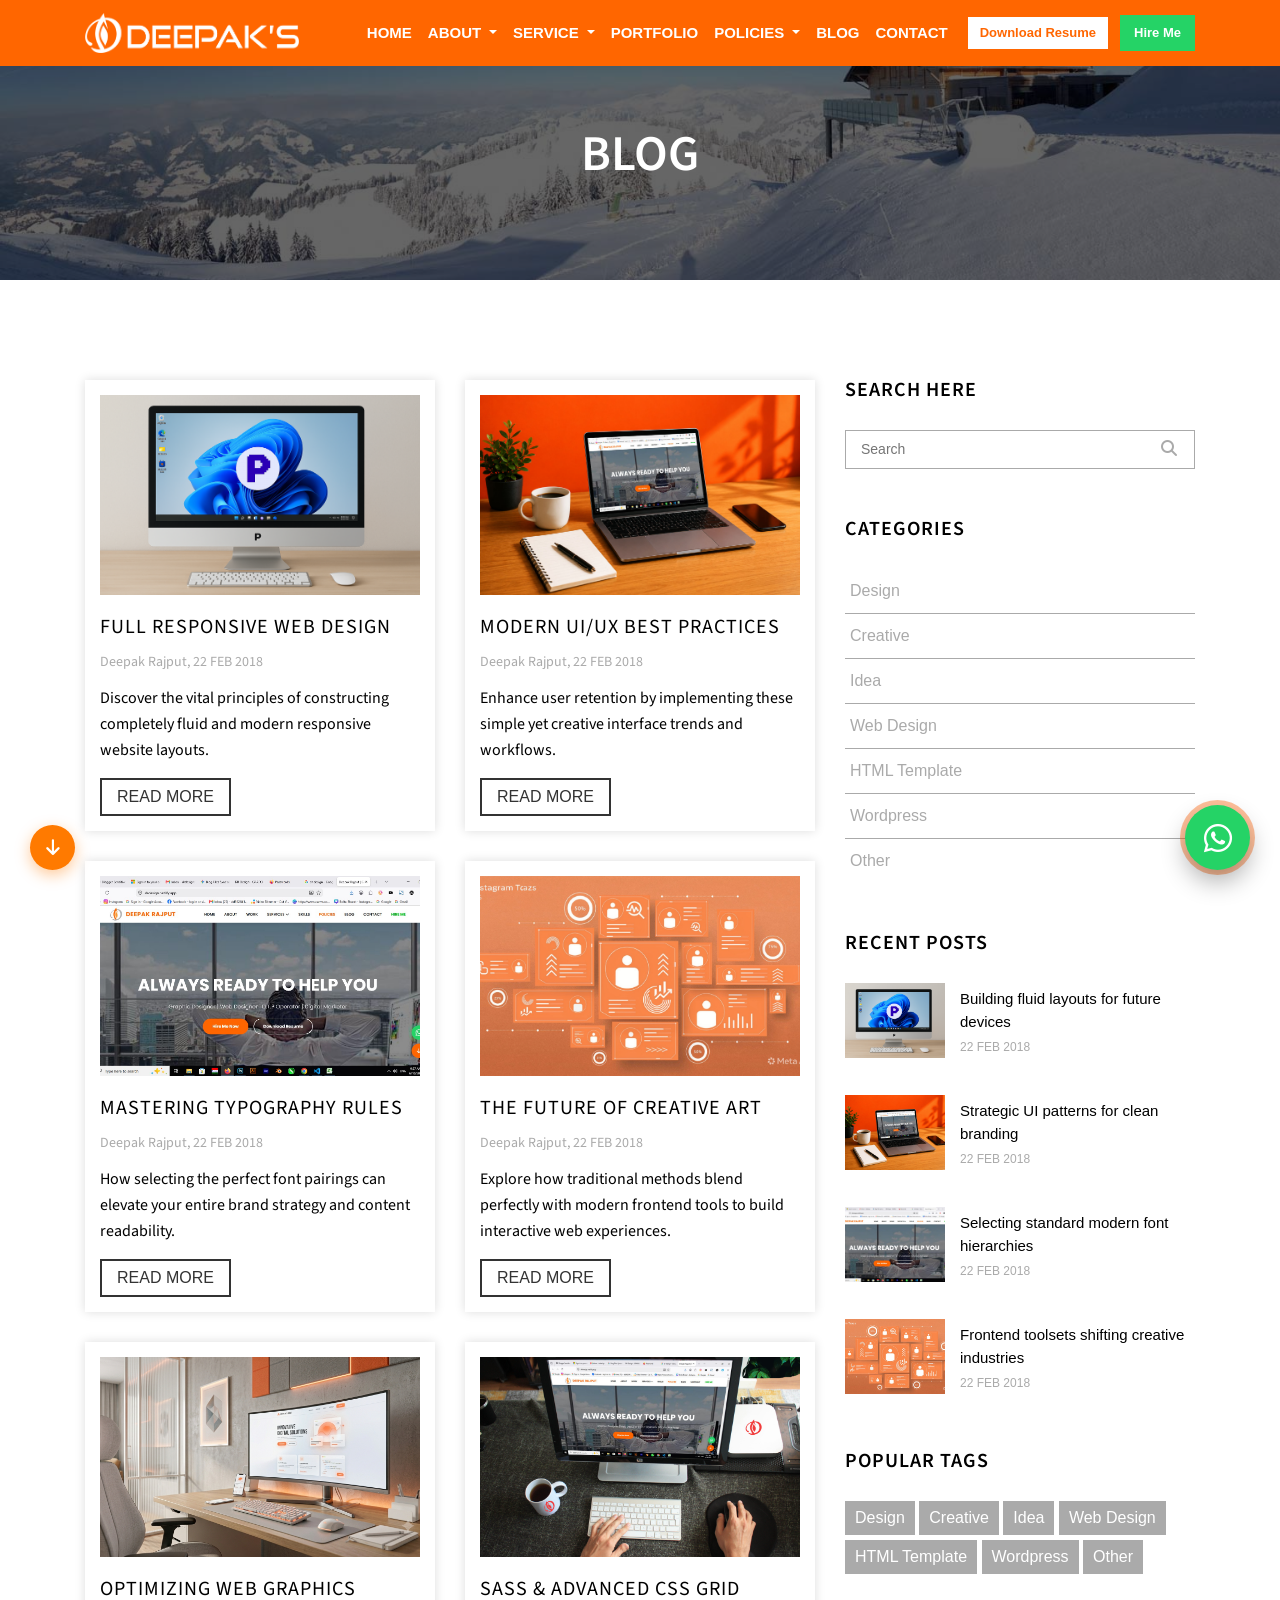
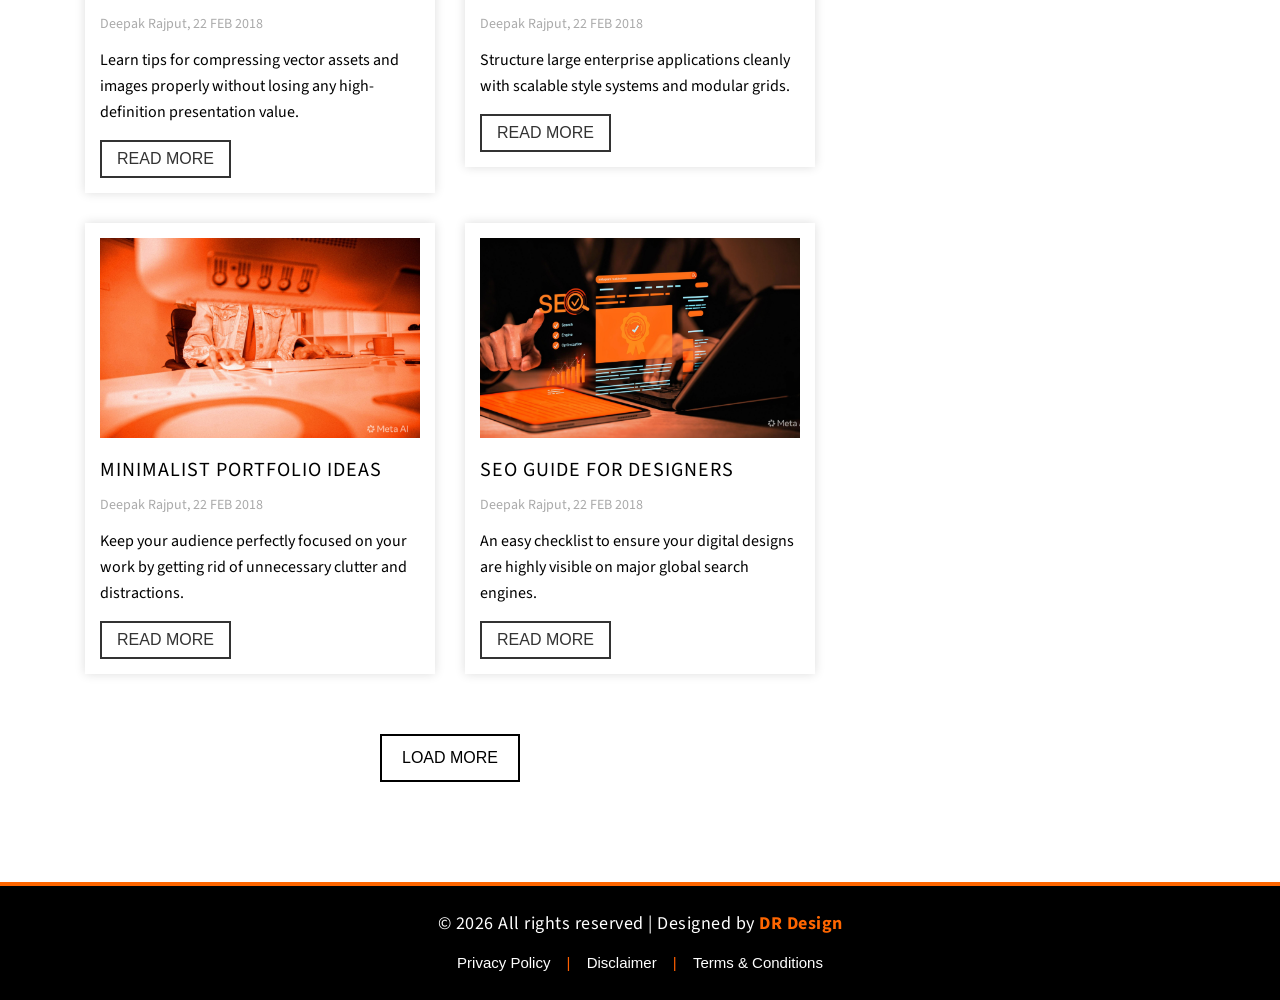
==== commit de4956e0: "Add files via upload" ====
--- a/blog.html
+++ b/blog.html
@@ -438,7 +438,16 @@
             &copy; 2026 All rights reserved | 
             Designed by <a href="https://deepakrajput227.blogspot.com/" target="_blank" style="color: #ff6600; font-weight: bold; text-decoration: none;">DR Design</a>
         </p>
+
+    <div class="footer-bottom-links">
+        <a href="websitespolices.html#privacy-policy">Privacy Policy</a> | 
+        <a href="websitespolices.html#disclaimer">Disclaimer</a> | 
+        <a href="websitespolices.html#terms-conditions">Terms & Conditions</a>
+    </div>
+</div>
+
     </footer>
+    
     <div class="dr-whatsapp-float">
         <div class="dr-wa-tooltip">Let's Talk - DR Design</div>
         <div class="dr-wa-ripple"></div>
--- a/style.css
+++ b/style.css
@@ -367,7 +367,7 @@
     height: 100%;
     background-color: #Ff6633;
     opacity: .8;
-    -ms-filter: "progid:DXImageTransform.Microsoft.Alpha(Opacity=80)";
+    -ms-filter:"progid:DXImageTransform.Microsoft.Alpha(Opacity=80)";
     z-index: 2;
 }
 
@@ -2045,6 +2045,28 @@
     color: #fff !important;
 }
 
+/* Footer bottom links style for index page */
+.footer-bottom-links {
+    margin-top: 15px;
+    font-size: 15px;
+    font-weight: 500;
+    color: #ff5f00; /* Pipe separator (|) ka color orange dikhane ke liye */
+}
+
+.footer-bottom-links a {
+    color: #ffffff !important; /* Links ka color humesha white rahega */
+    text-decoration: none;
+    margin: 0 12px;
+    display: inline-block;
+    transition: color 0.3s ease;
+}
+
+.footer-bottom-links a:hover {
+    color: #ff6600 !important; /* Mouse le jane par signature orange ho jayega */
+}
+
+
+
 /* BUY ME A COFFEE */
 
 .bmc-wrap {
--- a/assets/css/responsive.css
+++ b/assets/css/responsive.css
@@ -0,0 +1,340 @@
+/* Medium Layout: 1280px. */
+
+@media only screen and (min-width: 992px) and (max-width: 1200px) {}
+
+/* Tablet Layout: 768px. */
+
+@media only screen and (min-width: 768px) and (max-width: 991px) {
+
+    /*::::::::::::::::::::::::::::::::::::
+       Main Menu
+    ::::::::::::::::::::::::::::::::::::*/
+    .navbar.navbar-expand-lg.fixed-top {
+        position: static;
+        background-color: #000;
+    }
+    button.navbar-toggler {
+        color: #fff;
+    }
+
+    .navbar-nav {
+        background-color: #333;
+        margin-top: 30px;
+    }
+    .nav-item {
+        border-bottom: 1px solid;
+    }
+    nav .main-menu .navbar-nav .nav-item .nav-link {
+        padding: 15px 15px;
+    }
+    /*::::::::::::::::::::::::::::::::::::
+       Hero Area 
+    ::::::::::::::::::::::::::::::::::::*/
+    .hero-content h2 {
+        font-size: 70px;
+    }
+    /*::::::::::::::::::::::::::::::::::::
+       About Area
+    ::::::::::::::::::::::::::::::::::::*/
+    .about-content {
+        margin-top: 30px;
+    }
+
+    /*::::::::::::::::::::::::::::::::::::
+       Service Section
+    ::::::::::::::::::::::::::::::::::::*/
+    .service-area::before {
+        height: 100%;
+    }
+
+    /*::::::::::::::::::::::::::::::::::::
+       Frequently asked questions
+    ::::::::::::::::::::::::::::::::::::*/
+    .faq-content {
+        margin-top: 15px;
+    }
+    /*::::::::::::::::::::::::::::::::::::
+       Call to Action Area
+    ::::::::::::::::::::::::::::::::::::*/
+    .cta-button {
+        text-align: left;
+        margin-top: 15px;
+    }
+}
+
+/* Mobile Layout: 320px. */
+
+@media only screen and (max-width: 767px) {
+    /*::::::::::::::::::::::::::::::::::::
+       Section Title
+    ::::::::::::::::::::::::::::::::::::*/
+    .section-title h2 {
+        font-size: 24px;
+    }
+
+    /*::::::::::::::::::::::::::::::::::::
+       Main Menu
+    ::::::::::::::::::::::::::::::::::::*/
+    .navbar.navbar-expand-lg.fixed-top {
+        position: static;
+        background-color: #000;
+    }
+    button.navbar-toggler {
+        color: #fff;
+    }
+
+    .navbar-nav {
+        background-color: #333;
+        margin-top: 30px;
+    }
+    .nav-item {
+        border-bottom: 1px solid;
+    }
+    nav .main-menu .navbar-nav .nav-item .nav-link {
+        padding: 15px 15px;
+    }
+    /*::::::::::::::::::::::::::::::::::::
+       Hero Area 
+    ::::::::::::::::::::::::::::::::::::*/
+    .hero-aria,
+    .hero-area-slids,
+    .single-slider {
+        height: 440px;
+    }
+    .hero-content h2 {
+        font-size: 30px;
+    }
+
+    .hero-content h3 {
+        font-size: 15px;
+        margin: 15px 0;
+    }
+
+    .hero-aria::after {
+        width: 80%;
+    }
+    .hero-content {
+        max-width: 70%;
+    }
+
+    /*::::::::::::::::::::::::::::::::::::
+       Featured Area
+    ::::::::::::::::::::::::::::::::::::*/
+    .single-featured-item-wrap h3 {
+        font-size: 20px;
+    }
+    .featured-icon {
+        font-size: 40px;
+    }
+    /*::::::::::::::::::::::::::::::::::::
+       Portfolio Section
+    ::::::::::::::::::::::::::::::::::::*/
+    .work-list ul li {
+        margin-bottom: 5px;
+    }
+    .portfolio-hover h4 {
+        font-size: 18px;
+    }
+
+    /*::::::::::::::::::::::::::::::::::::
+       About Area
+    ::::::::::::::::::::::::::::::::::::*/
+    .about-content {
+        margin-top: 30px;
+    }
+    .about-content h2 {
+        font-size: 24px;
+    }
+    .about-content h4 {
+        font-size: 16px;
+    }
+
+    /*::::::::::::::::::::::::::::::::::::
+       Service Section
+    ::::::::::::::::::::::::::::::::::::*/
+    .service-area::before {
+        height: 100%;
+
+    }
+
+    .single-service h2 {
+        font-size: 24px;
+    }
+
+    .service-icon {
+        font-size: 45px;
+    }
+
+    /*::::::::::::::::::::::::::::::::::::
+       Frequently asked questions
+    ::::::::::::::::::::::::::::::::::::*/
+    .faq-content {
+        margin-top: 15px;
+    }
+    .single-faq h4 {
+        padding-right: 60px;
+        font-size: 16px;
+    }
+
+
+    /*::::::::::::::::::::::::::::::::::::
+       Blog Section
+    ::::::::::::::::::::::::::::::::::::*/
+    h4.blog-title {
+        font-size: 16px;
+    }
+    /*::::::::::::::::::::::::::::::::::::
+       Call to Action Area
+    ::::::::::::::::::::::::::::::::::::*/
+    .cta-button {
+        text-align: left;
+        margin-top: 15px;
+    }
+
+
+
+    /*::::::::::::::::::::::::::::::::::::
+       Why choose Me Section
+    ::::::::::::::::::::::::::::::::::::*/
+    .single-why-me h4 {
+        font-size: 20px;
+    }
+    .why-me-right .why-me-icon,
+    .why-me-left .why-me-icon {
+        position: relative;
+        height: 100px;
+    }
+    .single-why-me.why-me-right,
+    .single-why-me {
+        padding: 0;
+        text-align: center;
+    }
+
+    /*::::::::::::::::::::::::::::::::::::
+       Team Section
+    ::::::::::::::::::::::::::::::::::::*/
+    .single-team {
+        max-width: 300px;
+        margin: auto;
+        margin-bottom: 30px;
+    }
+    /*::::::::::::::::::::::::::::::::::::
+       Pricing Area
+    ::::::::::::::::::::::::::::::::::::*/
+    .single-price-box {
+        max-width: 300px;
+        margin: auto;
+        margin-bottom: 30px;
+    }
+
+    /*::::::::::::::::::::::::::::::::::::
+       Contact Area 
+    ::::::::::::::::::::::::::::::::::::*/
+    .contact-form {
+        padding: 15px;
+    }
+}
+
+/* Wide Mobile Layout: 480px. */
+
+@media only screen and (min-width: 480px) and (max-width: 767px) {
+
+
+    /*::::::::::::::::::::::::::::::::::::
+       Main Menu
+    ::::::::::::::::::::::::::::::::::::*/
+    .navbar.navbar-expand-lg.fixed-top {
+        position: static;
+        background-color: #000;
+    }
+    button.navbar-toggler {
+        color: #fff;
+    }
+
+    .navbar-nav {
+        background-color: #333;
+        margin-top: 30px;
+    }
+    .nav-item {
+        border-bottom: 1px solid;
+    }
+    nav .main-menu .navbar-nav .nav-item .nav-link {
+        padding: 15px 15px;
+    }
+    /*::::::::::::::::::::::::::::::::::::
+       Hero Area 
+    ::::::::::::::::::::::::::::::::::::*/
+    .hero-content h2 {
+        font-size: 50px;
+    }
+
+    .hero-content h3 {
+        font-size: 20px;
+        margin: 15px 0;
+    }
+
+    .hero-aria::after {
+        width: 70%;
+    }
+    .hero-content {
+        max-width: 65%;
+    }
+    /*::::::::::::::::::::::::::::::::::::
+       Portfolio Section
+    ::::::::::::::::::::::::::::::::::::*/
+    .work-list ul li {
+        margin-bottom: 5px;
+    }
+
+    /*::::::::::::::::::::::::::::::::::::
+       About Area
+    ::::::::::::::::::::::::::::::::::::*/
+    .about-content {
+        margin-top: 30px;
+    }
+
+    /*::::::::::::::::::::::::::::::::::::
+       Service Section
+    ::::::::::::::::::::::::::::::::::::*/
+    .service-area::before {
+        height: 100%;
+    }
+
+    /*::::::::::::::::::::::::::::::::::::
+       Frequently asked questions
+    ::::::::::::::::::::::::::::::::::::*/
+    .faq-content {
+        margin-top: 15px;
+    }
+    /*::::::::::::::::::::::::::::::::::::
+       Call to Action Area
+    ::::::::::::::::::::::::::::::::::::*/
+    .cta-button {
+        text-align: left;
+        margin-top: 15px;
+    }
+
+    /*::::::::::::::::::::::::::::::::::::
+       Team Section
+    ::::::::::::::::::::::::::::::::::::*/
+    .single-team {
+        width: 300px;
+        margin: auto;
+        margin-bottom: 30px;
+    }
+    /*::::::::::::::::::::::::::::::::::::
+       Pricing Area
+    ::::::::::::::::::::::::::::::::::::*/
+    .single-price-box {
+        width: 300px;
+        margin: auto;
+        margin-bottom: 30px;
+    }
+
+    /*::::::::::::::::::::::::::::::::::::
+       Contact Area 
+    ::::::::::::::::::::::::::::::::::::*/
+    .contact-form {
+        padding: 30px;
+    }
+}
